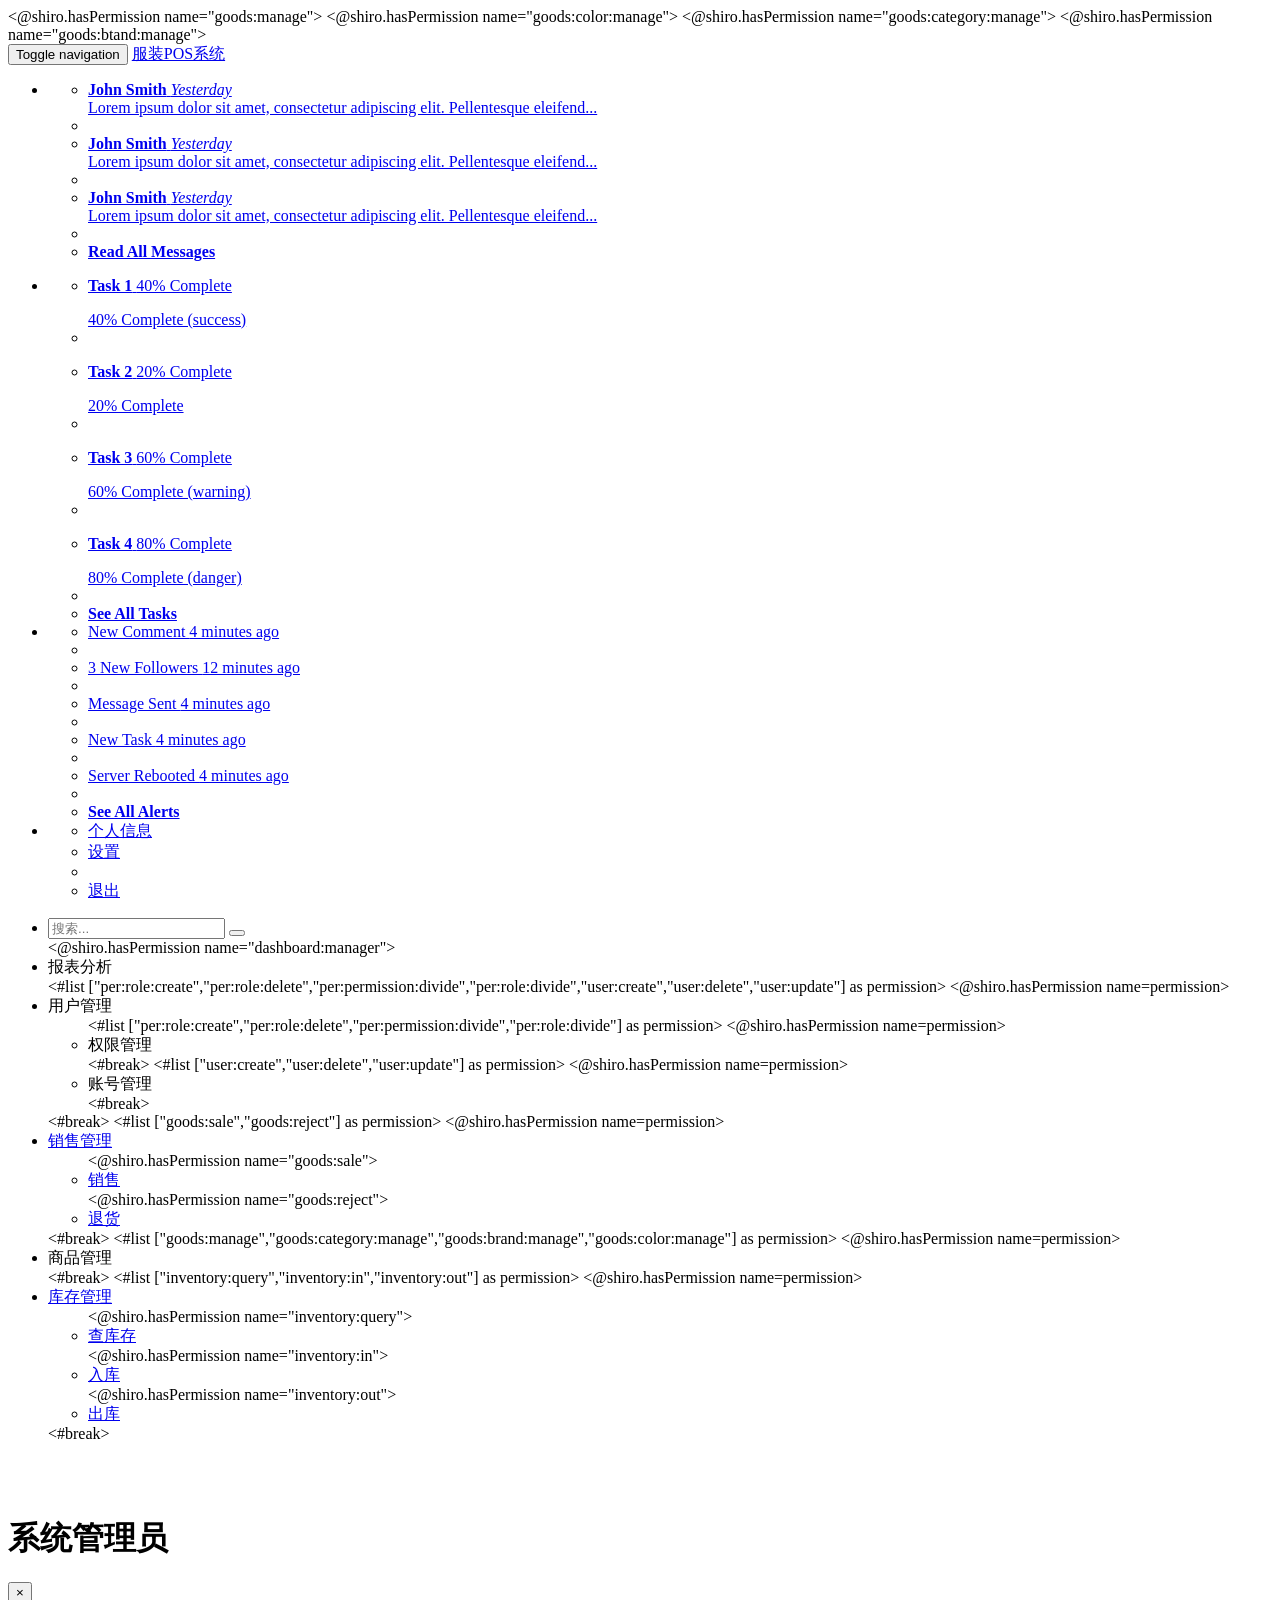
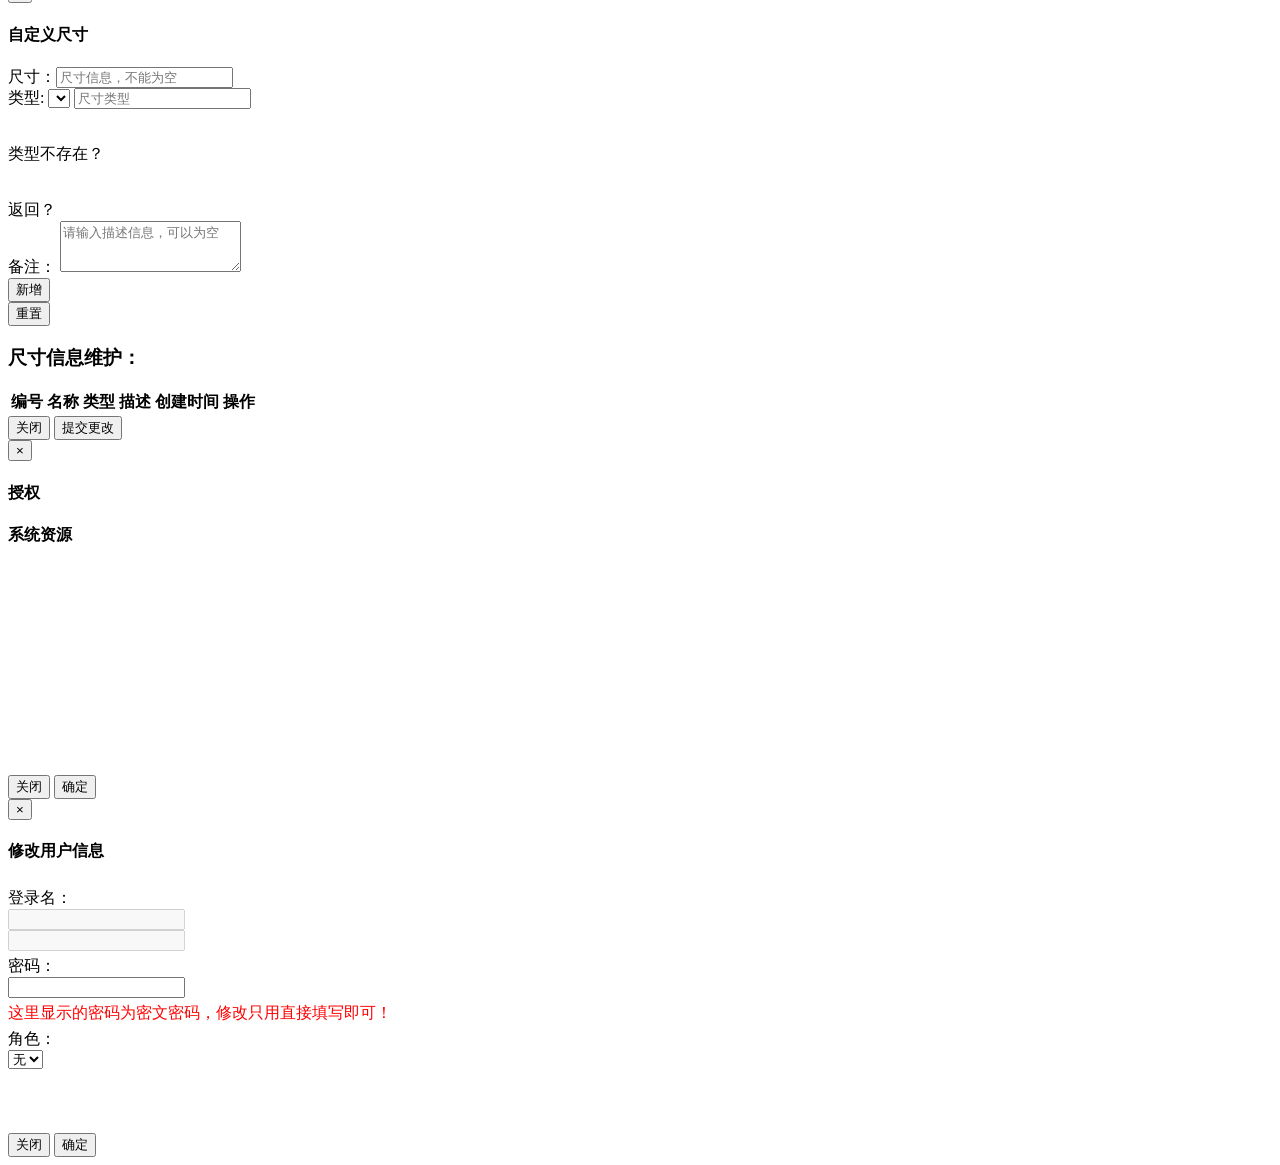
==== clothingPOS/WebRoot/pages/index.html @ f65f25b6 "基本完成权限控制" ====
<!DOCTYPE html>
<html lang="en">
	<head>
		<meta charset="UTF-8">
		<meta http-equiv="X-UA-Compatible" content="IE=edge">
		<meta name="viewport" content="width=device-width, initial-scale=1">
		<meta name="description" content="">
		<meta name="author" content="">
		<title>服装POS系统</title>

		<link href="..${contextPath}/resources/img/favicon.ico" rel="icon" type="image/x-icon" />

		<!-- Bootstrap Core CSS -->
		<link href="..${contextPath}/resources/sbAdmin/vendor/bootstrap/css/bootstrap.min.css"
		rel="stylesheet">
		<!-- MetisMenu CSS -->
		<link href="..${contextPath}/resources/sbAdmin/vendor/metisMenu/metisMenu.min.css" rel="stylesheet">
		<!-- DataTables CSS -->
	    <link href="..${contextPath}/resources/sbAdmin/vendor/datatables-plugins/dataTables.bootstrap.css" rel="stylesheet">
	    <!-- DataTables Responsive CSS -->
	    <link href="..${contextPath}/resources/sbAdmin/vendor/datatables-responsive/dataTables.responsive.css" rel="stylesheet">
		<!-- Custom CSS -->
		<link href="..${contextPath}/resources/sbAdmin/dist/css/sb-admin-2.css" rel="stylesheet">
		<!-- Morris Charts CSS -->
		<link href="..${contextPath}/resources/sbAdmin/vendor/morrisjs/morris.css" rel="stylesheet">
		<!-- Custom Fonts -->
		<link href="..${contextPath}/resources/sbAdmin/vendor/font-awesome/css/font-awesome.min.css" rel="stylesheet" type="text/css">
		<!-- comboSelect -->
		<link rel="stylesheet" type="text/css" href="..${contextPath}/resources/css/combo.select.css">
		<!-- zTree -->
		<link rel="stylesheet" href="..${contextPath}/zTree_v3/css/zTreeStyle/zTreeStyle.css" type="text/css">
		<!-- dataTable -->
		<!-- <link rel="stylesheet" type="text/css" href="..${contextPath}/resources/DataTables-1.10.13/media/css/dataTables.bootstrap.css"> -->
		<link rel="stylesheet" type="text/css" href="..${contextPath}/resources/DataTables-1.10.13/extensions/Buttons/css/buttons.dataTables.min.css">
		<!-- bootstrap-datetimepicker -->
		<link rel="stylesheet" type="text/css" href="..${contextPath}/resources/bootstrap-datetimepicker/bootstrap-datetimepicker.min.css">

		<!-- 加载自定义的css -->
		<!-- <link href="..${contextPath}/resources/css/zTree-index.css" rel="stylesheet" type="text/css"> -->
		<link href="..${contextPath}/resources/css/index.css" rel="stylesheet" type="text/css">

		<!-- HTML5 Shim and Respond.js IE8 support of HTML5 elements and media queries -->
		<!-- WARNING: Respond.js doesn't work if you view the page via file:// -->
			<!--[if lt IE 9]>
		    <script src="https://oss.maxcdn.com/libs/html5shiv/3.7.0/html5shiv.js"></script>
		    <script src="https://oss.maxcdn.com/libs/respond.js/1.4.2/respond.min.js"></script>
		    <![endif]-->

	</head>
	<body>
		<script type="text/javascript">
			var goodsManageFlag = false;//商品管理
			var goodsCategoryFlag =false;//类别管理
			var goodsBrandFlag = false;//品牌管理
			var goodsColorFlag = false;//颜色管理
		</script>
		<!-- 判断是否拥有某个权限 -->
		<@shiro.hasPermission name="goods:manage">
			<script type="text/javascript">
				goodsManageFlag = true;
			</script>
		</@shiro.hasPermission>
		<@shiro.hasPermission name="goods:color:manage">
			<script type="text/javascript">
				goodsColorFlag = true;
			</script>
		</@shiro.hasPermission>
		<@shiro.hasPermission name="goods:category:manage">
			<script type="text/javascript">
				goodsCategoryFlag = true;
			</script>
		</@shiro.hasPermission>
		<@shiro.hasPermission name="goods:btand:manage">
			<script type="text/javascript">
				goodsBrandFlag = true;
			</script>
		</@shiro.hasPermission>
		

		<div id="wrapper">

			<!-- Navigation -->
			<nav class="navbar navbar-default navbar-fixed-top" role="navigation" style="margin-bottom: 0">
				<div class="navbar-header">
					<button type="button" class="navbar-toggle" data-toggle="collapse" data-target=".navbar-collapse">
						<span class="sr-only">Toggle navigation</span> <span class="icon-bar"></span> <span class="icon-bar"></span> 
						<span class="icon-bar"></span>
					</button>
					<a class="navbar-brand" href="${contextPath}/">服装POS系统</a>
				</div>
				<!-- /.navbar-header -->

				<ul class="nav navbar-top-links navbar-right">
					<li class="dropdown">
						<a class="dropdown-toggle" data-toggle="dropdown" href="#"> 
							<i class="fa fa-envelope fa-fw"></i> 
							<i class="fa fa-caret-down"></i>
						</a>
						<ul class="dropdown-menu dropdown-messages">
							<li>
								<a href="#">
									<div>
										<strong>John Smith</strong> 
										<span class="pull-right text-muted">
											<em>Yesterday</em>
										</span>
									</div>
									<div>Lorem ipsum dolor sit amet, consectetur adipiscing elit. Pellentesque eleifend...</div>
								</a>
							</li>
							<li class="divider"></li>
							<li>
								<a href="#">
									<div>
										<strong>John Smith</strong> 
										<span class="pull-right text-muted">
											<em>Yesterday</em>
										</span>
									</div>
									<div>Lorem ipsum dolor sit amet, consectetur adipiscing elit. Pellentesque eleifend...</div>
								</a>
							</li>
							<li class="divider"></li>
							<li>
								<a href="#">
									<div>
										<strong>John Smith</strong> 
										<span class="pull-right text-muted">
											<em>Yesterday</em>
										</span>
									</div>
									<div>Lorem ipsum dolor sit amet, consectetur adipiscing elit. Pellentesque eleifend...</div>
								</a>
							</li>
							<li class="divider"></li>
							<li>
								<a class="text-center" href="#"> 
									<strong>Read All Messages</strong> 
									<i class="fa fa-angle-right"></i>
								</a>
							</li>
						</ul> <!-- /.dropdown-messages -->
					</li>
					<!-- 任务 -->
					<li class="dropdown">
						<a class="dropdown-toggle" data-toggle="dropdown" href="#"> 
							<i class="fa fa-tasks fa-fw"></i>
							<i class="fa fa-caret-down"></i>
						</a>
						<ul class="dropdown-menu dropdown-tasks">
							<li>
								<a href="#">
									<div>
										<p>
											<strong>Task 1</strong> 
											<span class="pull-right text-muted">40% Complete</span>
										</p>
										<div class="progress progress-striped active">
											<div class="progress-bar progress-bar-success" role="progressbar" aria-valuenow="40" aria-valuemin="0" aria-valuemax="100" style="width: 40%">
												<span class="sr-only">40% Complete (success)</span>
											</div>
										</div>
									</div>
								</a>
							</li>
							<li class="divider"></li>
							<li>
								<a href="#">
									<div>
										<p>
											<strong>Task 2</strong> <span class="pull-right text-muted">20% Complete</span>
										</p>
										<div class="progress progress-striped active">
											<div class="progress-bar progress-bar-info" role="progressbar" aria-valuenow="20" aria-valuemin="0" aria-valuemax="100" style="width: 20%">
												<span class="sr-only">20% Complete</span>
											</div>
										</div>
									</div>
								</a>
							</li>
							<li class="divider"></li>
							<li>
								<a href="#">
									<div>
										<p>
											<strong>Task 3</strong> <span class="pull-right text-muted">60% Complete</span>
										</p>
										<div class="progress progress-striped active">
											<div class="progress-bar progress-bar-warning" role="progressbar" aria-valuenow="60" aria-valuemin="0" aria-valuemax="100" style="width: 60%">
												<span class="sr-only">60% Complete (warning)</span>
											</div>
										</div>
									</div>
								</a>
							</li>
							<li class="divider"></li>
							<li>
								<a href="#">
									<div>
										<p>
											<strong>Task 4</strong> <span class="pull-right text-muted">80%
											Complete</span>
										</p>
										<div class="progress progress-striped active">
											<div class="progress-bar progress-bar-danger" role="progressbar" aria-valuenow="80" aria-valuemin="0" aria-valuemax="100" style="width: 80%">
												<span class="sr-only">80% Complete (danger)</span>
											</div>
										</div>
									</div>
								</a>
							</li>
							<li class="divider"></li>
							<li>
								<a class="text-center" href="#"> 
									<strong>See All Tasks</strong> 
									<i class="fa fa-angle-right"></i>
								</a>
							</li>
						</ul> <!-- /.dropdown-tasks -->
					</li>
					<!-- 通知 -->
					<li class="dropdown">
						<a class="dropdown-toggle" data-toggle="dropdown" href="#"> 
							<i class="fa fa-bell fa-fw"></i>
							<i class="fa fa-caret-down"></i>
						</a>	
						<ul class="dropdown-menu dropdown-alerts">
							<li>
								<a href="#">
									<div>
										<i class="fa fa-comment fa-fw"></i> New Comment <span class="pull-right text-muted small">4 minutes ago</span>
									</div>
								</a>
							</li>
							<li class="divider"></li>
							<li>
								<a href="#">
								<div>
									<i class="fa fa-twitter fa-fw"></i> 3 New Followers <span
									class="pull-right text-muted small">12 minutes ago</span>
								</div>
								</a>
							</li>
							<li class="divider"></li>
							<li>
								<a href="#">
									<div>
										<i class="fa fa-envelope fa-fw"></i> Message Sent <span
										class="pull-right text-muted small">4 minutes ago</span>
									</div>
								</a>
							</li>
							<li class="divider"></li>
							<li>
								<a href="#">
									<div>
										<i class="fa fa-tasks fa-fw"></i> New Task <span
										class="pull-right text-muted small">4 minutes ago</span>
									</div>
								</a>
							</li>
							<li class="divider"></li>
							<li>
								<a href="#">
									<div>
										<i class="fa fa-upload fa-fw"></i> Server Rebooted <span
										class="pull-right text-muted small">4 minutes ago</span>
									</div>
								</a>
							</li>
							<li class="divider"></li>
							<li>
								<a class="text-center" href="#"> <strong>See
									All Alerts</strong> <i class="fa fa-angle-right"></i>
								</a>
							</li>
						</ul> <!-- /.dropdown-alerts -->
					</li>
					<!-- 个人信息 -->
					<li class="dropdown">
						<a class="dropdown-toggle" data-toggle="dropdown" href="#"> 
							<i class="fa fa-user fa-fw"></i>
							<i class="fa fa-caret-down"></i>
						</a>
						<ul class="dropdown-menu dropdown-user">
							<li><a href="#"><i class="fa fa-user fa-fw"></i> 个人信息</a></li>
							<li><a href="#"><i class="fa fa-gear fa-fw"></i> 设置</a></li>
							<li class="divider"></li>
							<li><a href="${contextPath}/login"><i class="fa fa-sign-out fa-fw"></i> 退出</a></li>
						</ul> <!-- /.dropdown-user -->
					</li>
					<!-- /.dropdown -->
				</ul>
				<!-- /.navbar-top-links -->

				<div class="navbar-default sidebar" role="navigation">
					<div class="sidebar-nav navbar-collapse">
						<ul class="nav" id="side-menu">
							<!-- 搜索框 -->
							<li class="sidebar-search">
								<div class="input-group custom-search-form">
									<input type="text" class="form-control" placeholder="搜索...">
									<span class="input-group-btn">
										<button class="btn btn-default" type="button">
											<i class="fa fa-search"></i>
										</button>
									</span>
								</div> <!-- /input-group -->
							</li>
							<@shiro.hasPermission name="dashboard:manager">
								<li><a onclick="dashboardFun();"><i class="fa fa-dashboard fa-fw"></i>报表分析</a></li>
							</@shiro.hasPermission>
							<#list ["per:role:create","per:role:delete","per:permission:divide","per:role:divide","user:create","user:delete","user:update"] as permission>
								<@shiro.hasPermission name=permission>
									<li><a><i class="fa fa-users fa-fw"></i>
										用户管理<span class="fa arrow"></span></a>
										<ul class="nav nav-second-level">
											<#list ["per:role:create","per:role:delete","per:permission:divide","per:role:divide"] as permission>
												<@shiro.hasPermission name=permission>
													<li><a onclick="perFun();">权限管理</a></li>
													<#break> 
												</@shiro.hasPermission>
											</#list>						
											<!-- <li><a href="#">用户信息</a></li> -->
											<#list ["user:create","user:delete","user:update"] as permission>
												<@shiro.hasPermission name=permission>
													<li><a onclick="accountFun();" ">账号管理</a></li>
													<#break> 
												</@shiro.hasPermission>
											</#list>
										</ul> <!-- /.nav-second-level --></li>
									<#break> 
								</@shiro.hasPermission>
							</#list>
								
									<!-- <li>
										<a href="#"><i class="fa fa-group fa-fw"></i> 会员管理</a>
									</li> -->
							<#list ["goods:sale","goods:reject"] as permission>
								<@shiro.hasPermission name=permission>
									<li><a href="#"><i class="fa fa-shopping-cart fa-fw"></i>
												销售管理<span class="fa arrow"></span></a>
											<ul class="nav nav-second-level">
												<@shiro.hasPermission name="goods:sale">
													<li><a href="${contextPath}/cashier">销售</a></li>
												</@shiro.hasPermission>
												<@shiro.hasPermission name="goods:reject">
													<li><a href="${contextPath}/cashier">退货</a></li>
												</@shiro.hasPermission>								
											</ul> <!-- /.nav-second-level --></li>
									<#break> 
								</@shiro.hasPermission>
							</#list>
							<#list ["goods:manage","goods:category:manage","goods:brand:manage","goods:color:manage"] as permission>
								<@shiro.hasPermission name=permission>
									<li onclick="goodsFun();">
										<a><i class="glyphicon glyphicon-barcode"></i> 商品管理</a>
									</li>
									<#break> 
								</@shiro.hasPermission>
							</#list>
							<#list ["inventory:query","inventory:in","inventory:out"] as permission>
								<@shiro.hasPermission name=permission>
									<li><a href="#"><i class="fa fa-truck fa-fw"></i> 库存管理<span
											class="fa arrow"></span></a>
											<ul class="nav nav-second-level">
												<@shiro.hasPermission name="inventory:query">
													<li><a href="#">查库存</a></li>
												</@shiro.hasPermission>	
												<@shiro.hasPermission name="inventory:in">
													<li><a href="#">入库</a></li>
												</@shiro.hasPermission>	
												<@shiro.hasPermission name="inventory:out">
													<li><a href="#">出库</a></li>
												</@shiro.hasPermission>	
											</ul> <!-- /.nav-second-level --></li>
									<#break> 
								</@shiro.hasPermission>
							</#list>		
						</ul>
					</div>
					<!-- /.sidebar-collapse -->
				</div>
				<!-- /.navbar-static-side -->
			</nav>

			<div id="page-wrapper">
				<div class="row">
					<div class="col-lg-12">
						<h1 class="page-header" style="padding-top: 52.5px;">系统管理员</h1>
					</div>
					<!-- /.col-lg-12 -->
				</div> 

				<div id="container">

					<!-- 商品管理 -->
					<div id="goods-manager" style="display: none;">

	                    <div class="panel panel-default">
	                        
	                        <div class="panel-heading">
	                            商品管理
	                        </div>
	                        <!-- /.panel-heading -->

	                        <div class="panel-body">
	                            <!-- Nav tabs -->
	                            <ul class="nav nav-tabs">
	                            	<#assign tabExpanded="true",tabActive="active",inActive="in active">
	                            	<@shiro.hasPermission name="goods:manage">
										<li class=${tabActive}><a href="#goods-goodsManage" data-toggle="tab" aria-expanded=${tabExpanded}>商品管理</a>
	                                	</li>
	                                	<#assign tabExpanded="flase",tabActive="">
	                            	</@shiro.hasPermission>
	                            	<@shiro.hasPermission name="goods:category:manage">
										<li class=${tabActive}><a href="#goods-categoryManage" data-toggle="tab" aria-expanded=${tabExpanded}>类别管理</a>
	                                	</li>
	                                	<#assign tabExpanded="flase",tabActive="">
	                            	</@shiro.hasPermission>
	                            	<@shiro.hasPermission name="goods:brand:manage">
										<li class=${tabActive}><a href="#goods-brandManage" data-toggle="tab" aria-expanded=${tabExpanded}>品牌管理</a>
	                                	</li>
	                                	<#assign tabExpanded="flase",tabActive="">
	                            	</@shiro.hasPermission>
	                            	<@shiro.hasPermission name="goods:color:manage">
										<li class=${tabActive}><a href="#goods-colorManage" data-toggle="tab" aria-expanded=${tabExpanded}>颜色管理</a>
	                                	</li>
	                                	<#assign tabExpanded="flase",tabActive="">
	                            	</@shiro.hasPermission>     
	                            </ul>

	                            <!-- Tab panes -->
	                            <div class="tab-content">
		                        	
		                        	<@shiro.hasPermission name="goods:manage">	
										<div id="goods-goodsManage" class="tab-pane fade  ${inActive}">
											<div class="form-group">
												<div>
													<form class="form-horizontal">
														<div class="form-group">
															<div class="col-lg-3">
																<label  for="goods-name">商品名称：</label><input class="form-control " type="text" id="goods-name" name="goods-name" placeholder="请输入商品名称，不能为空"/>
															</div>
															<div class="col-lg-3">
																<label  for="goods-style">商品款式：</label><input class="form-control " type="text" id="goods-style" name="goods-style" placeholder="请输入商品款式，可以为空"/>
															</div>
															<div class="col-lg-3">
																<label for="goods-category">商品类别:</label>
																<select id="goods-category" class="selectCombo form-control  goods-category">
																</select>
															</div>	
														</div>
														<div class="form-group">
															<div class="col-lg-3">
																<label for="goods-brand">品牌:</label>
																<select id="goods-brand" class="selectCombo form-control  goods-brand">
																</select>
															</div>	
															<div class="col-lg-6">
																<div class="row" style="margin-left: 0px;"><label for="goods-size-type">尺寸:</label></div>
																<div class="row">
																	<div class="col-lg-6">
																		<select id="goods-size-type" class="selectCombo form-control goods-size-type" onchange ="getSizeByType(this.value);">
																		<!-- <option>请选择尺寸类型</option> -->
																		</select>
																	</div>	
																	<div class="col-lg-6">
																		<select id="goods-size" class="selectCombo form-control goods-size">
																		</select>
																	</div>
																</div>
															</div>
															<div class="col-lg-3">
																<div  style="margin-top:35px;"><a data-toggle="modal" data-target="#sizeModel" onclick="initSizeModel()">自定义尺寸？</a></div>
															</div>

														</div>
														
														<div class="form-group">
															<div class="col-lg-3">
																<label for="goods-color">颜色:</label>
																<select id="goods-color" class="selectCombo form-control  goods-color">
																</select>
															</div>	
															<div class="col-lg-3">
																<label  for="goods-price">售价：</label>
																<div class="input-group">
						                                            <span class="input-group-addon">￥</span>
						                                            <input class="form-control " type="number" min="0" id="goods-price" name="goods-price" placeholder="售价，默认为零" />
						                                            <span class="input-group-addon">.00</span>
						                                        </div> 
															</div>
														</div>
														<div class="form-group">
															<div class="col-lg-9">
																<textarea class="form-control" rows="3" id="goods-script" name="goods-script" placeholder="请输入描述信息，可以为空"></textarea>
															</div>
														</div>
														<div class="form-group">
															<div class="col-lg-3">
																<button type="button" class="btn btn-success btn-lg btn-block" onclick="addGoods();">新增</button>
															</div>
															<div class="col-lg-3">
																<button type="button" class="btn btn-danger btn-lg btn-block" onclick="initForm(this);">重置</button>
															</div>
														</div>
													</form>
												</div>
												<div class="form-group">
													<h3>商品信息维护：	</h3>
													<table id="goods-table" class="table table-striped table-bordered table-hover" >
														<thead>
															<tr><th class="details-control"></th><th>商品代码</th><th>名称</th><th>售价</th><th>描述</th><th>创建时间</th><th>操作</th></tr>
														</thead>
														<tbody id="goods-table-content">

														</tbody>
													</table>
												</div>
												
											</div>
										</div>
										<#assign inActive="">
									</@shiro.hasPermission>  

									<@shiro.hasPermission name="goods:category:manage">
									   <div id="goods-categoryManage" class="tab-pane fade ${inActive}"}>
											<form class="form-horizontal">
												<div class="form-group">
													<div class="col-lg-3">
														<label  for="category-name">类别名称：</label><input class="form-control " type="text" id="category-name" name="category-name" placeholder="请输入类别名称，不能为空"/>
													</div>
													<div class="col-lg-4">
														<div class="row" style="margin-left: 0px;">
															<label for="pId">父类别:</label>
														</div>
														<div class="row">
															<div class="col-lg-6">
																<select name="category-firstCategory" id="category-firstCategory" class="selectCombo form-control  showparents category-firstCategory" onchange="getSecondCategory(this.value);">
																	<option value="0">不选，默认无</option>
																</select>
															</div>	
															<div class="col-lg-6">
																<select name="category-secondCategory" id="category-secondCategory" class="selectCombo form-control  showparents category-secondCategory">
																	<option value="0">不选，默认无</option>
																</select>
															</div>	
														</div>
													</div>
												</div>
												<div class="form-group"	>
													<div class="col-lg-7">
														<label  for="category-script">备注：</label>
														<textarea class="form-control" rows="3" id="category-script" name="category-script" placeholder="请输入描述信息，可以为空"></textarea>
													</div>
												</div>

												<div class="form-group">
													<div class="col-lg-3">
														<button type="button" class="btn btn-success btn-lg btn-block" onclick="addCategory();">新增</button>
													</div>
													<div class="col-lg-3">
														<button type="button" class="btn btn-danger btn-lg btn-block" onclick="initForm(this);">重置</button>
													</div>
												</div>
											</form>

											<div class="form-group" style="display: none;">
												<h3>类别树型菜单：</h3>
												<div class="zTreeDemoBackground left">
													<ul id="treeDemo" class="ztree"></ul>
												</div>
											</div>

											<div class="form-group">
												<h3>类别信息维护：	</h3>
												<table id="categorys-table" class="table table-striped table-bordered table-hover">
													<thead>
														<tr><th class="details-control"></th><!-- <th>编号</th> --><th>名称</th><th>父类别</th><th>描述</th><th>创建时间</th><th>操作</th></tr>
													</thead>
													<tbody id="categorys-table-content">

													</tbody>
												</table>
											</div>
										</div>
										<#assign inActive="">
									</@shiro.hasPermission>
		                                
									<@shiro.hasPermission name="goods:brand:manage">	
										<div id="goods-brandManage" class="tab-pane fade ${inActive}">
											<form class="form-horizontal">
												<div class="form-group">
													<div class="col-lg-3">
														<label  for="brand-name">品牌名称：</label><input class="form-control " type="text" id="brand-name" name="brand-name" placeholder="品牌名称，不能为空"/>
													</div>
												</div>
												
												<div class="form-group"	>
													<div class="col-lg-7">
														<label  for="brand-script">备注：</label>
														<textarea class="form-control" rows="3" id="brand-script" name="brand-script" placeholder="请输入描述信息，可以为空"></textarea>
													</div>
												</div>

												<div class="form-group">
													<div class="col-lg-3">
														<button type="button" class="btn btn-success btn-lg btn-block" onclick="addBrand();">新增</button>
													</div>
													<div class="col-lg-3">
														<button type="button" class="btn btn-danger btn-lg btn-block" onclick="initForm(this);">重置</button>
													</div>
												</div>
											</form>
											<div class="form-group">
												<h3>品牌信息维护：	</h3>
												<table id="brand-table" class="table table-striped table-bordered table-hover">
													<thead>
														<tr><th>编号</th><th>名称</th><th>描述</th><th>创建时间</th><th>操作</th></tr>
													</thead>
													<tbody id="brand-table-content">

													</tbody>
												</table>
											</div>
										</div>
										<#assign inActive="">
									</@shiro.hasPermission>  
		                                
		                            <@shiro.hasPermission name="goods:color:manage">	
										<div id="goods-colorManage" class="tab-pane fade ${inActive}">
											<form class="form-horizontal">
												<div class="form-group">
													<div class="col-lg-3">
														<label  for="color-name">颜色名称：</label><input class="form-control " type="text" id="color-name" name="color-name" placeholder="颜色名称，不能为空"/>
													</div>
												</div>
												
												<div class="form-group"	>
													<div class="col-lg-7">
														<label  for="color-script">备注：</label>
														<textarea class="form-control" rows="3" id="color-script" name="color-script" placeholder="请输入描述信息，可以为空"></textarea>
													</div>
												</div>

												<div class="form-group">
													<div class="col-lg-3">
														<button type="button" class="btn btn-success btn-lg btn-block" onclick="addColor();">新增</button>
													</div>
													<div class="col-lg-3">
														<button type="button" class="btn btn-danger btn-lg btn-block" onclick="initForm(this);">重置</button>
													</div>
												</div>
											</form>
											<div class="form-group">
												<h3>颜色信息维护：	</h3>
												<table id="color-table" class="table table-striped table-bordered table-hover">
													<thead>
														<tr><th>编号</th><th>名称</th><th>描述</th><th>创建时间</th><th>操作</th></tr>
													</thead>
													<tbody id="color-table-content">

													</tbody>
												</table>
											</div>
										</div>
										<#assign inActive="">
									</@shiro.hasPermission> 	
	                            </div>
	                        </div>
	                        <!-- /.panel-body -->
	                    </div>
	                    <!-- /.panel -->

					</div>
					
					
					
					<!-- 权限管理 -->
					<div id="pers-manager" style="display: none;">

	                    <div class="panel panel-default">
	                        
	                        <div class="panel-heading">
	                            权限管理
	                        </div>
	                        <!-- /.panel-heading -->

	                        <div class="panel-body">
	                            <!-- Nav tabs -->
	                            <ul class="nav nav-tabs">
	                                <li class="active"><a id="pers-roleTable-tab" href="#pers-roleTable" data-toggle="tab" aria-expanded="true">角色列表</a>
	                                 </li>
	                                <li class=""><a id="pers-insertRole-tab" href="#pers-insertRole" data-toggle="tab" aria-expanded="false">角色添加</a>
	                                </li>
	                            </ul>

	                            <!-- Tab panes -->
	                            <div class="tab-content">
	                                <div id="pers-roleTable" class="tab-pane fade  active in">
										<table id="pers-roleTable-dataTable" class="table table-striped table-bordered table-hover">
											<thead><th>ID</th><th>角色名称</th><th>英文名称</th><th>备注</th><th>操作</th></thead>
											<tbody></tbody>
										</table>
									</div>

	                                <div id="pers-insertRole" class="tab-pane fade">
										<form class="form-horizontal">
											<div class="form-group">
												<div class="col-lg-3">
													<label  for="role-name">角色名称：</label><input class="form-control " type="text" id="role-name" name="role-name" placeholder="角色名称，不能为空"/>
												</div>
												<div class="col-lg-3">
													<label  for="role-sign">英文名称：</label><input class="form-control " type="text" id="role-sign" name="role-sign" placeholder="英文名称，不能为空"/>
												</div>
											</div>
											
											<div class="form-group"	>
												<div class="col-lg-7">
													<label  for="role-description">备注：</label>
													<textarea class="form-control" rows="3" id="role-description" name="role-description" placeholder="请输入描述信息，可以为空"></textarea>
												</div>
											</div>

											<div class="form-group">
												<div class="col-lg-3">
													<button type="button" class="btn btn-success btn-lg btn-block" onclick="addRole();">新增</button>
												</div>
												<div class="col-lg-3">
													<button type="reset" class="btn btn-danger btn-lg btn-block">重置</button>
												</div>
											</div>
										</form>
										
									</div>
									
	                            </div>
	                        </div>
	                        <!-- /.panel-body -->
	                    </div>
	                    <!-- /.panel -->

					</div>
					
					<!-- 帐号管理 -->
					<div id="user-manager" style="display: none;">

	                    <div class="panel panel-default">
	                        
	                        <div class="panel-heading">
	                            帐号管理
	                        </div>
	                        <!-- /.panel-heading -->

	                        <div class="panel-body">
	                            <!-- Nav tabs -->
	                            <ul class="nav nav-tabs">
	                                <li class="active"><a id="user-accountTable-tab" href="#user-accountTable" data-toggle="tab" aria-expanded="true">用户列表</a>
	                                 </li>
	                                <li class=""><a id="user-insertAccount-tab" href="#user-insertAccount" data-toggle="tab" aria-expanded="false">用户添加</a>
	                                </li>
	                            </ul>

	                            <!-- Tab panes -->
	                            <div class="tab-content">
	                                <div id="user-accountTable" class="tab-pane fade  active in">
										<table id="pers-userTable-dataTable" class="table table-striped table-bordered table-hover">
											<thead><th>ID</th><th>登录名</th><th>密码</th><th>角色</th><th>创建时间</th><th>操作</th></thead>
											<tbody></tbody>
										</table>
									</div>

	                                <div id="user-insertAccount" class="tab-pane fade">
										<form class="form-horizontal">
											<div class="form-group">
												<div class="col-lg-6">
													<label  for="user-name">登录名：</label><input class="form-control " type="text" id="user-name" name="user-name" placeholder="登录名，不能为空"/>
												</div>
											</div>
											
											<div class="form-group"	>
												<div class="col-lg-6">
													<label  for="user-password">密码：</label><input class="form-control " type="password" id="user-password" name="user-password" placeholder="密码，不能为空"/>
												</div>
											</div>
											<div class="form-group"	>
												<div class="col-lg-6">
													<label  for="user-repassword">确认密码：</label><input class="form-control " type="password" id="user-repassword" name="user-repassword" placeholder="确认密码，不能为空"/>
												</div>
											</div>

											<div class="form-group">
												<div class="col-lg-3">
													<button type="button" class="btn btn-success btn-lg btn-block" onclick="addUser();">新增</button>
												</div>
												<div class="col-lg-3">
													<button type="reset" class="btn btn-danger btn-lg btn-block" >重置</button>
												</div>
											</div>
										</form>
										
									</div>
									
	                            </div>
	                        </div>
	                        <!-- /.panel-body -->
	                    </div>
	                    <!-- /.panel -->

					</div>
					
					<!-- 仪表盘 -->
					<div id="dashboard" style="display: none;">
						<div class="col-lg-8">
							<!-- 月销售额柱状图 -->
							<div class="panel panel-default">
		                        <div class="panel-heading">
		                            <i class="fa fa-bar-chart-o fa-fw"></i> 月销售额
		                            <div class="pull-right">
		                                
		                            </div>
		                        </div>
		                        <!-- /.panel-heading -->
		                        <div class="panel-body">
		                        	<div class="form-group">
						               <!--  <label for="dtp_input2" class="col-md-2 control-label">请选择年份：</label> -->
						                <div class="input-group date form_year col-md-3" data-date="" data-date-format="yyyy" data-link-field="dtp_input2" data-link-format="yyyy">
						                    <input class="form-control" size="16" type="text" value="" readonly="" onchange="monthlySales(this.value);">
						                    <span class="input-group-addon"><span class="glyphicon glyphicon-remove"></span></span>
											<span class="input-group-addon"><span class="glyphicon glyphicon-calendar"></span></span>
						                </div>
										<input type="hidden" id="dtp_input2" value="2017"><br>
						            </div>
		                            <!-- 显示月销售额的柱状图 -->
									<div id="monthly-sales-container"></div>
		                        </div>
		                        <!-- /.panel-body -->
		                    </div>
							
							<!-- 产品分类销售汇总报表。（选择起止时间，按产品类别进行分类统计销售额） -->
							<div class="panel panel-default">
		                        <div class="panel-heading">
		                            <i class="fa fa-bar-chart-o fa-fw"></i> 产品分类销售汇总报表
		                            <div class="pull-right">
		                                
		                            </div>
		                        </div>
		                        <!-- /.panel-heading -->
		                        <div class="panel-body">
		                        	<div class="form-group">
						                <label for="dtp_input2" class="col-md-1 control-label">起：</label>
						                <div class="input-group date form_date col-md-4" data-date="" data-date-format="yyyy-mm-dd" data-link-field="dtp_input3" data-link-format="yyyy-mm-dd">
						                    <input class="form-control" size="16" id="category-sales-start" type="text" value="" readonly="">
						                    <span class="input-group-addon"><span class="glyphicon glyphicon-remove"></span></span>
											<span class="input-group-addon"><span class="glyphicon glyphicon-calendar"></span></span>
						                </div>
										<input type="hidden" id="dtp_input3" value="2017"><br>
						            </div>
						            <div class="form-group">
						                <label for="dtp_input2" class="col-md-1 control-label">止：</label>
						                <div class="input-group date form_date col-md-4" data-date="" data-date-format="yyyy-mm-dd" data-link-field="dtp_input4" data-link-format="yyyy-mm-dd">
						                    <input class="form-control" size="16" id="category-sales-end" type="text" value="" readonly="">
						                    <span class="input-group-addon"><span class="glyphicon glyphicon-remove"></span></span>
											<span class="input-group-addon"><span class="glyphicon glyphicon-calendar"></span></span>
						                </div>
										<input type="hidden" id="dtp_input4" value="2017"><br>
						            </div>
						            <div class="form-group">
						            	<button class="btn btn-success" onclick="categorySales();">确定</button>
						            </div>
		                            <!-- 显示月销售额的柱状图 -->
									<div id="category-sales-container"></div>
		                        </div>
		                       	
		                        <!-- /.panel-body -->
		                    </div>
						
						
						</div>
						<div class="col-lg-4">
		                    <div class="panel panel-default">
		                        <div class="panel-heading">
		                            <i class="fa fa-bell fa-fw"></i> Notifications Panel
		                        </div>
		                        <!-- /.panel-heading -->
		                        <div class="panel-body">
		                            <div class="list-group">
		                                <a href="#" class="list-group-item">
		                                    <i class="fa fa-comment fa-fw"></i> New Comment
		                                    <span class="pull-right text-muted small"><em>4 minutes ago</em>
		                                    </span>
		                                </a>
		                                <a href="#" class="list-group-item">
		                                    <i class="fa fa-twitter fa-fw"></i> 3 New Followers
		                                    <span class="pull-right text-muted small"><em>12 minutes ago</em>
		                                    </span>
		                                </a>
		                                <a href="#" class="list-group-item">
		                                    <i class="fa fa-envelope fa-fw"></i> Message Sent
		                                    <span class="pull-right text-muted small"><em>27 minutes ago</em>
		                                    </span>
		                                </a>
		                                <a href="#" class="list-group-item">
		                                    <i class="fa fa-tasks fa-fw"></i> New Task
		                                    <span class="pull-right text-muted small"><em>43 minutes ago</em>
		                                    </span>
		                                </a>
		                                <a href="#" class="list-group-item">
		                                    <i class="fa fa-upload fa-fw"></i> Server Rebooted
		                                    <span class="pull-right text-muted small"><em>11:32 AM</em>
		                                    </span>
		                                </a>
		                                <a href="#" class="list-group-item">
		                                    <i class="fa fa-bolt fa-fw"></i> Server Crashed!
		                                    <span class="pull-right text-muted small"><em>11:13 AM</em>
		                                    </span>
		                                </a>
		                                <a href="#" class="list-group-item">
		                                    <i class="fa fa-warning fa-fw"></i> Server Not Responding
		                                    <span class="pull-right text-muted small"><em>10:57 AM</em>
		                                    </span>
		                                </a>
		                                <a href="#" class="list-group-item">
		                                    <i class="fa fa-shopping-cart fa-fw"></i> New Order Placed
		                                    <span class="pull-right text-muted small"><em>9:49 AM</em>
		                                    </span>
		                                </a>
		                                <a href="#" class="list-group-item">
		                                    <i class="fa fa-money fa-fw"></i> Payment Received
		                                    <span class="pull-right text-muted small"><em>Yesterday</em>
		                                    </span>
		                                </a>
		                            </div>
		                            <!-- /.list-group -->
		                            <a href="#" class="btn btn-default btn-block">View All Alerts</a>
		                        </div>
		                        <!-- /.panel-body -->
		                    </div>
		                    <!-- /.panel -->
		                    <div class="panel panel-default">
		                        <div class="panel-heading">
		                            <i class="fa fa-bar-chart-o fa-fw"></i> Donut Chart Example
		                        </div>
		                        <div class="panel-body">
		                            <div id="morris-donut-chart"><svg height="357" version="1.1" width="294.65625" xmlns="http://www.w3.org/2000/svg" xmlns:xlink="http://www.w3.org/1999/xlink" style="overflow: hidden; position: relative; left: -0.328125px;"><desc style="-webkit-tap-highlight-color: rgba(0, 0, 0, 0);">Created with Raphaël 2.2.0</desc><defs style="-webkit-tap-highlight-color: rgba(0, 0, 0, 0);"></defs><path fill="none" stroke="#0b62a4" d="M147.328125,272.5520833333333A91.55208333333333,91.55208333333333,0,0,0,233.88511477112942,210.827361338781" stroke-width="2" opacity="0" style="-webkit-tap-highlight-color: rgba(0, 0, 0, 0); opacity: 0;"></path><path fill="#0b62a4" stroke="#ffffff" d="M147.328125,275.5520833333333A94.55208333333333,94.55208333333333,0,0,0,236.72143438133367,211.80475126545855L272.4364103063537,224.11205879704227A132.328125,132.328125,0,0,1,147.328125,313.328125Z" stroke-width="3" style="-webkit-tap-highlight-color: rgba(0, 0, 0, 0);"></path><path fill="none" stroke="#3980b5" d="M233.88511477112942,210.827361338781A91.55208333333333,91.55208333333333,0,0,0,65.2120210657608,140.51877673124446" stroke-width="2" opacity="1" style="-webkit-tap-highlight-color: rgba(0, 0, 0, 0); opacity: 1;"></path><path fill="#3980b5" stroke="#ffffff" d="M236.72143438133367,211.80475126545855A94.55208333333333,94.55208333333333,0,0,0,62.52122143746851,139.1922785742981L24.1539690986412,120.2781650968667A137.328125,137.328125,0,0,1,277.1636096566941,225.7410420081715Z" stroke-width="3" style="-webkit-tap-highlight-color: rgba(0, 0, 0, 0);"></path><path fill="none" stroke="#679dc6" d="M65.2120210657608,140.51877673124446A91.55208333333333,91.55208333333333,0,0,0,147.29936306523103,272.5520788154191" stroke-width="2" opacity="0" style="-webkit-tap-highlight-color: rgba(0, 0, 0, 0); opacity: 0;"></path><path fill="#679dc6" stroke="#ffffff" d="M62.52122143746851,139.1922785742981A94.55208333333333,94.55208333333333,0,0,0,147.29842058745047,275.5520786673751L147.28655289414752,313.32811846986885A132.328125,132.328125,0,0,1,28.638635145794993,122.48899535844396Z" stroke-width="3" style="-webkit-tap-highlight-color: rgba(0, 0, 0, 0);"></path><text x="147.328125" y="171" text-anchor="middle" font-family="&quot;Arial&quot;" font-size="15px" stroke="none" fill="#000000" style="-webkit-tap-highlight-color: rgba(0, 0, 0, 0); text-anchor: middle; font-family: Arial; font-size: 15px; font-weight: 800;" font-weight="800" transform="matrix(1.6367,0,0,1.6367,-94.0006,-114.285)" stroke-width="0.6109910114916373"><tspan style="-webkit-tap-highlight-color: rgba(0, 0, 0, 0);" dy="5.5">In-Store Sales</tspan></text><text x="147.328125" y="191" text-anchor="middle" font-family="&quot;Arial&quot;" font-size="14px" stroke="none" fill="#000000" style="-webkit-tap-highlight-color: rgba(0, 0, 0, 0); text-anchor: middle; font-family: Arial; font-size: 14px;" transform="matrix(1.9073,0,0,1.9073,-133.761,-166.0423)" stroke-width="0.5242917282967345"><tspan style="-webkit-tap-highlight-color: rgba(0, 0, 0, 0);" dy="5">30</tspan></text></svg></div>
		                            <a href="#" class="btn btn-default btn-block">View Details</a>
		                        </div>
		                        <!-- /.panel-body -->
		                    </div>
		                    <!-- /.panel -->
		                    <div class="chat-panel panel panel-default">
		                        <div class="panel-heading">
		                            <i class="fa fa-comments fa-fw"></i> Chat
		                            <div class="btn-group pull-right">
		                                <button type="button" class="btn btn-default btn-xs dropdown-toggle" data-toggle="dropdown">
		                                    <i class="fa fa-chevron-down"></i>
		                                </button>
		                                <ul class="dropdown-menu slidedown">
		                                    <li>
		                                        <a href="#">
		                                            <i class="fa fa-refresh fa-fw"></i> Refresh
		                                        </a>
		                                    </li>
		                                    <li>
		                                        <a href="#">
		                                            <i class="fa fa-check-circle fa-fw"></i> Available
		                                        </a>
		                                    </li>
		                                    <li>
		                                        <a href="#">
		                                            <i class="fa fa-times fa-fw"></i> Busy
		                                        </a>
		                                    </li>
		                                    <li>
		                                        <a href="#">
		                                            <i class="fa fa-clock-o fa-fw"></i> Away
		                                        </a>
		                                    </li>
		                                    <li class="divider"></li>
		                                    <li>
		                                        <a href="#">
		                                            <i class="fa fa-sign-out fa-fw"></i> Sign Out
		                                        </a>
		                                    </li>
		                                </ul>
		                            </div>
		                        </div>
		                        <!-- /.panel-heading -->
		                        <div class="panel-body">
		                            <ul class="chat">
		                                <li class="left clearfix">
		                                    <span class="chat-img pull-left">
		                                        <img src="http://placehold.it/50/55C1E7/fff" alt="User Avatar" class="img-circle">
		                                    </span>
		                                    <div class="chat-body clearfix">
		                                        <div class="header">
		                                            <strong class="primary-font">Jack Sparrow</strong>
		                                            <small class="pull-right text-muted">
		                                                <i class="fa fa-clock-o fa-fw"></i> 12 mins ago
		                                            </small>
		                                        </div>
		                                        <p>
		                                            Lorem ipsum dolor sit amet, consectetur adipiscing elit. Curabitur bibendum ornare dolor, quis ullamcorper ligula sodales.
		                                        </p>
		                                    </div>
		                                </li>
		                                <li class="right clearfix">
		                                    <span class="chat-img pull-right">
		                                        <img src="http://placehold.it/50/FA6F57/fff" alt="User Avatar" class="img-circle">
		                                    </span>
		                                    <div class="chat-body clearfix">
		                                        <div class="header">
		                                            <small class=" text-muted">
		                                                <i class="fa fa-clock-o fa-fw"></i> 13 mins ago</small>
		                                            <strong class="pull-right primary-font">Bhaumik Patel</strong>
		                                        </div>
		                                        <p>
		                                            Lorem ipsum dolor sit amet, consectetur adipiscing elit. Curabitur bibendum ornare dolor, quis ullamcorper ligula sodales.
		                                        </p>
		                                    </div>
		                                </li>
		                                <li class="left clearfix">
		                                    <span class="chat-img pull-left">
		                                        <img src="http://placehold.it/50/55C1E7/fff" alt="User Avatar" class="img-circle">
		                                    </span>
		                                    <div class="chat-body clearfix">
		                                        <div class="header">
		                                            <strong class="primary-font">Jack Sparrow</strong>
		                                            <small class="pull-right text-muted">
		                                                <i class="fa fa-clock-o fa-fw"></i> 14 mins ago</small>
		                                        </div>
		                                        <p>
		                                            Lorem ipsum dolor sit amet, consectetur adipiscing elit. Curabitur bibendum ornare dolor, quis ullamcorper ligula sodales.
		                                        </p>
		                                    </div>
		                                </li>
		                                <li class="right clearfix">
		                                    <span class="chat-img pull-right">
		                                        <img src="http://placehold.it/50/FA6F57/fff" alt="User Avatar" class="img-circle">
		                                    </span>
		                                    <div class="chat-body clearfix">
		                                        <div class="header">
		                                            <small class=" text-muted">
		                                                <i class="fa fa-clock-o fa-fw"></i> 15 mins ago</small>
		                                            <strong class="pull-right primary-font">Bhaumik Patel</strong>
		                                        </div>
		                                        <p>
		                                            Lorem ipsum dolor sit amet, consectetur adipiscing elit. Curabitur bibendum ornare dolor, quis ullamcorper ligula sodales.
		                                        </p>
		                                    </div>
		                                </li>
		                            </ul>
		                        </div>
		                        <!-- /.panel-body -->
		                        <div class="panel-footer">
		                            <div class="input-group">
		                                <input id="btn-input" type="text" class="form-control input-sm" placeholder="Type your message here...">
		                                <span class="input-group-btn">
		                                    <button class="btn btn-warning btn-sm" id="btn-chat">
		                                        Send
		                                    </button>
		                                </span>
		                            </div>
		                        </div>
		                        <!-- /.panel-footer -->
		                    </div>
		                    <!-- /.panel .chat-panel -->
		                </div>
					</div>
					
					
					
					
				</div>

			</div>
			<!-- /#page-wrapper -->

		</div>
		<!-- /#wrapper -->


		<!-- 模态框（Modal） -->
		<!-- 尺寸弹框 -->
		<div class="modal fade" id="sizeModel" tabindex="-1" role="dialog" aria-labelledby="sizeModel" aria-hidden="true">
		    <div class="modal-dialog">
		        <div class="modal-content" style="width: 900px;">
		            <div class="modal-header">
		                <button type="button" class="close" data-dismiss="modal" aria-hidden="true">&times;</button>
		                <h4 class="modal-title" id="myModalLabel">自定义尺寸</h4>
		            </div>
		            <div class="modal-body">
						<div id="sizeModel-size">
							<form class="form-horizontal">
								<div class="form-group">
									<div class="col-lg-3">
										<label for="size-name">尺寸：</label><input class="form-control " type="text" id="size-name" name="size-name" placeholder="尺寸信息，不能为空"/>
									</div>
									<div class="col-lg-3">
										<label for="size-type">类型:</label>
										<select id="size-type" class="selectCombo form-control goods-size-type">
										</select>
										<input class="form-control" type="text" id="custom-size-type" name="custom-size-type" placeholder="尺寸类型" />
									</div>	
									<div class="col-lg-3">
										<div id="initSizeModelA"  style="margin-top:35px;"><a onclick="showCustomSizeType()">类型不存在？</a></div>
										<div id="showCustomSizeTypeA" style="margin-top:35px;"><a onclick="initSizeModel()">返回？</a></div>
									</div>
									
								</div>
								
								<div class="form-group"	>
									<div class="col-lg-7">
										<label  for="size-script">备注：</label>
										<textarea class="form-control" rows="3" id="size-script" name="size-script" placeholder="请输入描述信息，可以为空"></textarea>
									</div>
								</div>

								<div class="form-group">
									<div class="col-lg-3">
										<button type="button" class="btn btn-success btn-lg btn-block" onclick="addSize();">新增</button>
									</div>
									<div class="col-lg-3">
										<button type="button" class="btn btn-danger btn-lg btn-block" onclick="initForm(this);">重置</button>
									</div>
								</div>
							</form>
							<div class="form-group">
								<h3>尺寸信息维护：	</h3>
								<table id="size-table" class="table table-striped table-bordered table-hover">
									<thead>
										<tr><th>编号</th><th>名称</th><th>类型</th><th>描述</th><th>创建时间</th><th>操作</th></tr>
									</thead>
									<tbody id="size-table-content">

									</tbody>
								</table>
							</div>
						</div>
		            </div>
		            <div class="modal-footer">
		                <button type="button" class="btn btn-default" data-dismiss="modal">关闭</button>
		                <button type="button" class="btn btn-primary">提交更改</button>
		            </div>
		        </div><!-- /.modal-content -->
		    </div><!-- /.modal -->
		</div>
		<!-- 分配权限弹框 -->
		<div class="modal fade" id="perModel" tabindex="-1" role="dialog" aria-labelledby="perModel" aria-hidden="true">
		    <div class="modal-dialog">
		        <div class="modal-content">
		            <div class="modal-header">
		                <button type="button" class="close" data-dismiss="modal" aria-hidden="true">&times;</button>
		                <h4 class="modal-title" id="myModalLabel">授权</h4>
		            </div>
		            <div class="modal-body" style="min-height: 250px;">
						<div>
							<h4>系统资源</h4>							
						</div>
						<div class="zTreeDemoBackground left">
							<ul id="per-checkbox-zTree" class="ztree"></ul>
						</div>
		            </div>
		            <div class="modal-footer">
		                <button type="button" class="btn btn-default" data-dismiss="modal">关闭</button>
		                <button type="button" class="btn btn-primary" onclick="addRolePermission();">确定</button>
		            </div>
		        </div><!-- /.modal-content -->
		    </div><!-- /.modal -->
		</div>
		<!-- 修改用户信息弹框 -->
		<div class="modal fade" id="userModel" tabindex="-1" role="dialog" aria-labelledby="userModel" aria-hidden="true">
		    <div class="modal-dialog">
		        <div class="modal-content">
		            <div class="modal-header">
		                <button type="button" class="close" data-dismiss="modal" aria-hidden="true">&times;</button>
		                <h4 class="modal-title" id="myModalLabel">修改用户信息</h4>
		            </div>
		            <div class="modal-body" style="min-height: 250px;">
						<div class="row divstyle">
							<div class="col-md-2" style="padding-top:5px;">
						  		<span style="font-size:16px;">登录名：</span>
						  	</div>
						  	<div class="col-md-5">
						  		<input class="form-control" type="text" id="userModel-user-name" disabled="disabled">	
						  	</div>
						  	<div class="col-md-5">
						  		<input class="form-control sr-only" type="text" id="userModel-user-id" disabled="disabled">	
						  	</div>
						</div>
						<div class="row divstyle">
							<div class="col-md-2" style="padding-top:5px;">
						  		<span style="font-size:16px;">密码：</span>
						  	</div>
						  	<div class="col-md-5">
						  		<input class="form-control" type="text" id="userModel-user-password">	
						  	</div>
						  	<div class="col-md-5" style="padding-top:5px;">
						  		<span style="color: red;">这里显示的密码为密文密码，修改只用直接填写即可！</span>
						  	</div>
						</div>
						<div class="row divstyle">
							<div class="col-md-2" style="padding-top:5px;">
						  		<span style="font-size:16px;">角色：</span>
						  	</div>
						  	<div class="col-md-5">
						  		<select id="userModel-user-role" class="selectCombo role-select" value="测试">
						  			<option value=null>无</option>
						  		</select>
						  	</div>
						</div>
						
		            </div>
		            <div class="modal-footer">
		                <button type="button" class="btn btn-default" data-dismiss="modal">关闭</button>
		                <button type="button" class="btn btn-primary" onclick="updateUser();">确定</button>
		            </div>
		        </div><!-- /.modal-content -->
		    </div><!-- /.modal -->
		</div>


		<!-- jQuery -->
		<script src="..${contextPath}/resources/sbAdmin/vendor/jquery/jquery.min.js"></script>
		<!-- Bootstrap Core JavaScript -->
		<script src="..${contextPath}/resources/sbAdmin/vendor/bootstrap/js/bootstrap.min.js"></script>
		<!-- Metis Menu Plugin JavaScript -->
		<script src="..${contextPath}/resources/sbAdmin/vendor/metisMenu/metisMenu.min.js"></script>
		<!-- Morris Charts JavaScript -->
		<script src="..${contextPath}/resources/sbAdmin/vendor/raphael/raphael.min.js"></script>
		<script src="..${contextPath}/resources/sbAdmin/vendor/morrisjs/morris.min.js"></script>
		<!-- Custom Theme JavaScript -->
		<script src="..${contextPath}/resources/sbAdmin/dist/js/sb-admin-2.js"></script>
		<!-- combo -->
		<script src="..${contextPath}/resources/js/jquery.combo.select.js"></script>
		<!-- dataTable -->
		<script src="..${contextPath}/resources/DataTables-1.10.13/media/js/jquery.dataTables.min.js"></script>
		<script src="..${contextPath}/resources/DataTables-1.10.13/media/js/dataTables.bootstrap.js"></script>
		<script src="../resources/DataTables-1.10.13/extensions/Buttons/js/buttons.print.min.js"></script>
		<script src="../resources/DataTables-1.10.13/extensions/Buttons/js/dataTables.buttons.min.js"></script>
		<script type="text/javascript" src="http://cdnjs.cloudflare.com/ajax/libs/jszip/2.5.0/jszip.min.js"></script>
		<script src="../resources/DataTables-1.10.13/extensions/Buttons/js/buttons.html5.min.js"></script>
		<script src="../resources/DataTables-1.10.13/extensions/Buttons/js/buttons.print.min.js"></script>


		<!-- zTree -->
		<script type="text/javascript" src="..${contextPath}/zTree_v3/js/jquery.ztree.core.js"></script>
		<script type="text/javascript" src="..${contextPath}/zTree_v3/js/jquery.ztree.excheck.js"></script>
		<!-- highchart -->
		<script type="text/javascript" src="..${contextPath}/resources/highcharts/highcharts.js"></script>
		<script type="text/javascript" src="..${contextPath}/resources/highcharts/exporting.js"></script>
		<script type="text/javascript" src="..${contextPath}/resources/highcharts/highcharts-zh_CN.js"></script>
		<!-- bootstrap-datetimepicker -->
		<script type="text/javascript" src="..${contextPath}/resources/bootstrap-datetimepicker/bootstrap-datetimepicker.min.js" charset="UTF-8"></script>
		<script type="text/javascript" src="..${contextPath}/resources/bootstrap-datetimepicker/bootstrap-datetimepicker.zh-CN.js" charset="UTF-8"></script>

		<!-- 加载自定义的js -->
		<script src="..${contextPath}/resources/js/index.js"></script>
		<script src="..${contextPath}/resources/js/myHighCharts.js"></script>
		<script src="..${contextPath}/resources/js/myDataTable.js"></script>
		<script src="..${contextPath}/resources/js/zTree_custom.js"></script>
		<script type="text/javascript">
			var contextPath = '${contextPath}';
		</script>
	</body>
	
</html>
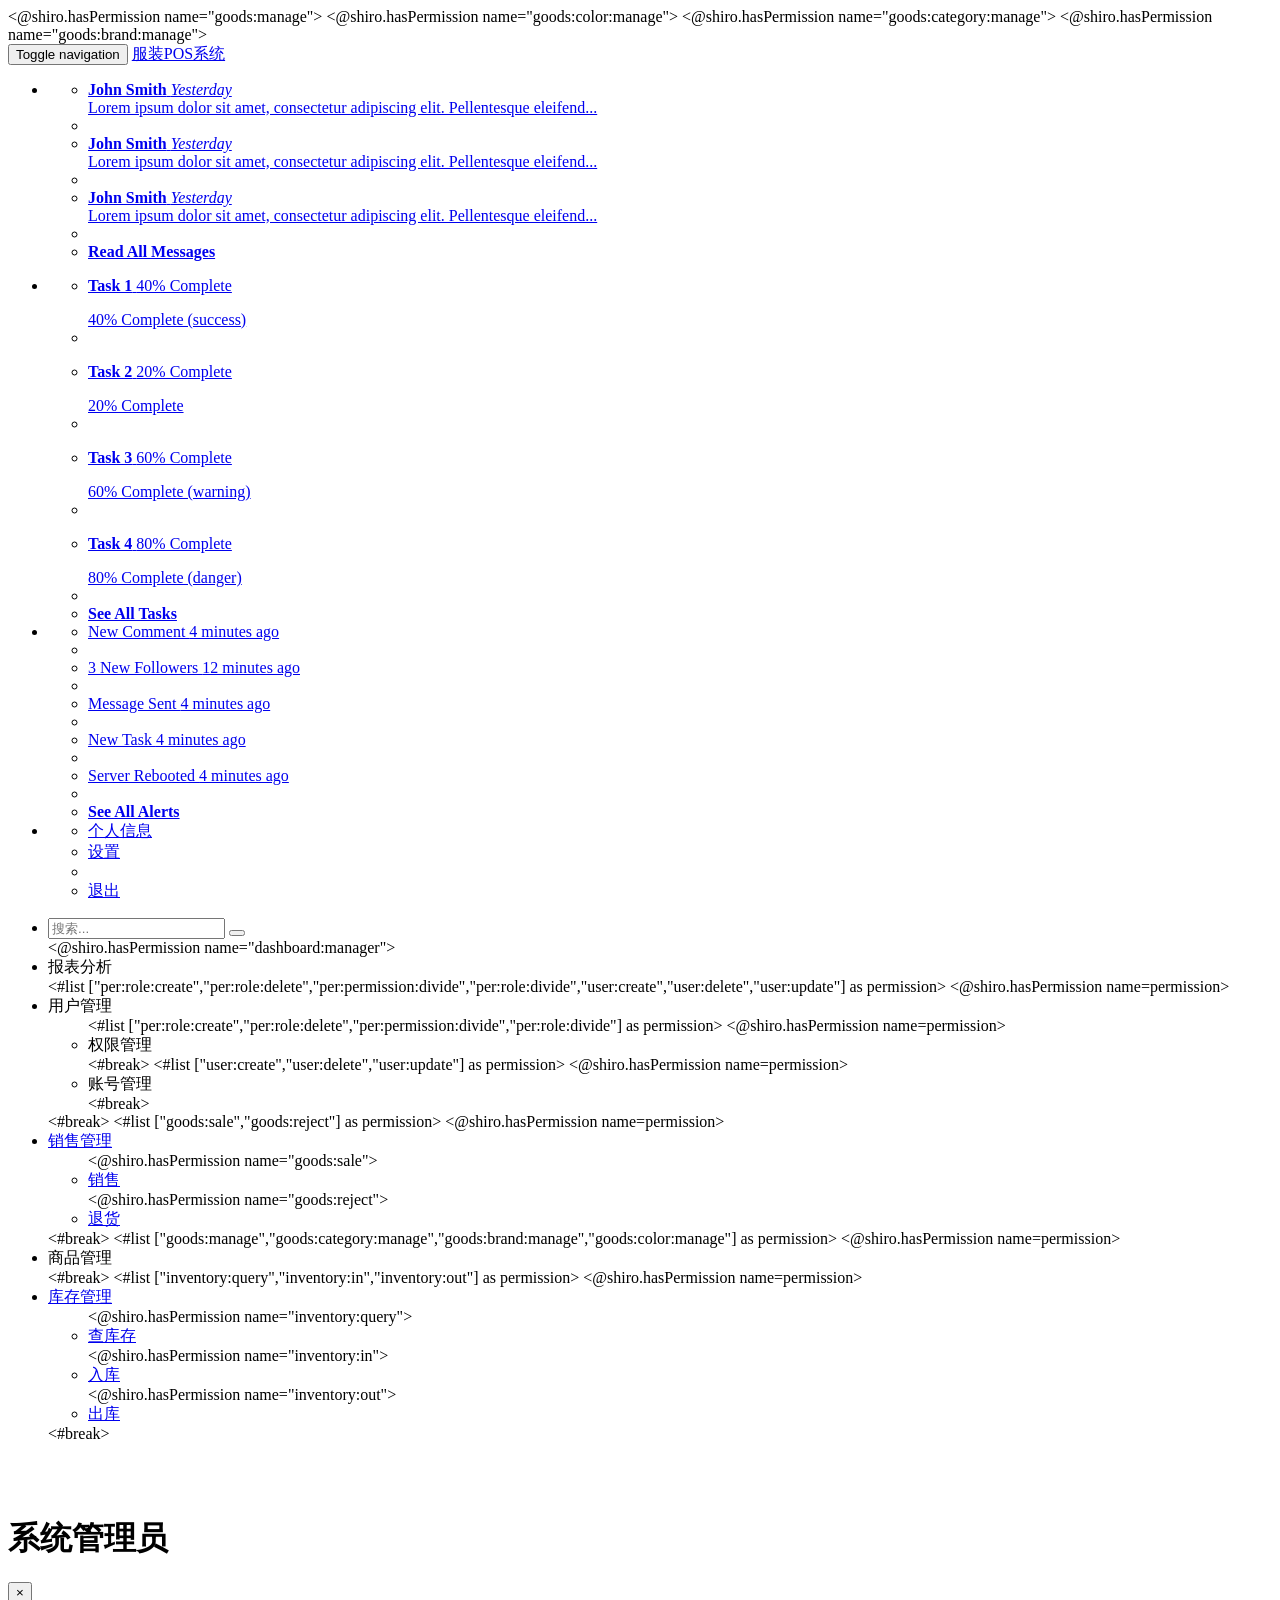
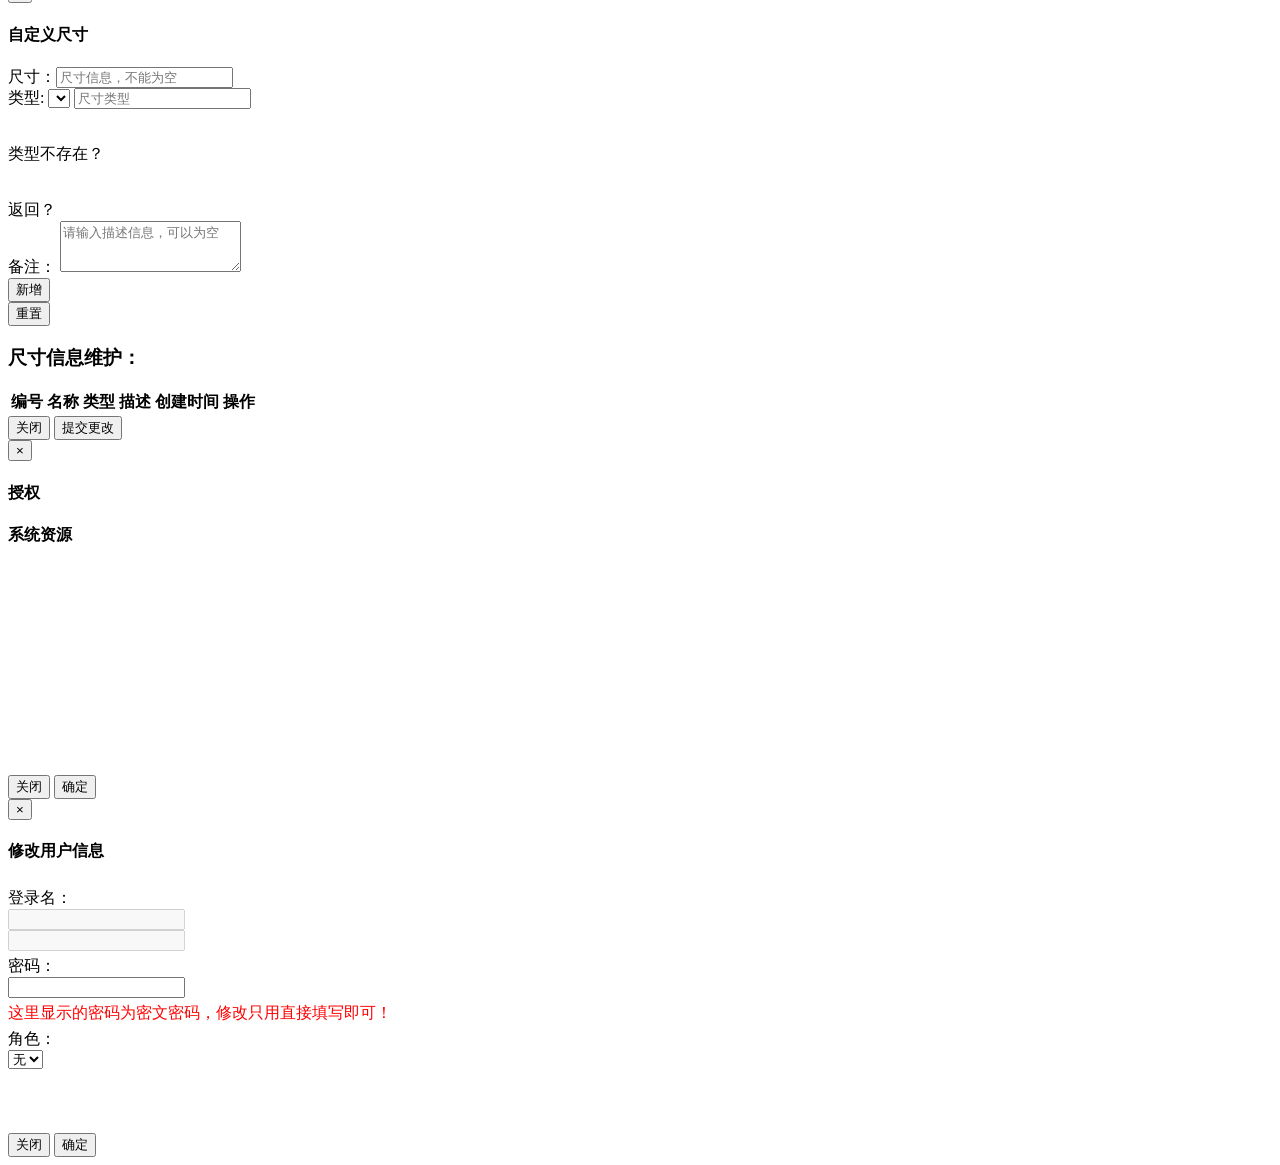
==== commit 76869e81: "修改品牌信息无法访问的bug" ====
--- a/clothingPOS/WebRoot/pages/index.html
+++ b/clothingPOS/WebRoot/pages/index.html
@@ -70,7 +70,7 @@
 				goodsCategoryFlag = true;
 			</script>
 		</@shiro.hasPermission>
-		<@shiro.hasPermission name="goods:btand:manage">
+		<@shiro.hasPermission name="goods:brand:manage">
 			<script type="text/javascript">
 				goodsBrandFlag = true;
 			</script>
@@ -1237,11 +1237,11 @@
 		<!-- dataTable -->
 		<script src="..${contextPath}/resources/DataTables-1.10.13/media/js/jquery.dataTables.min.js"></script>
 		<script src="..${contextPath}/resources/DataTables-1.10.13/media/js/dataTables.bootstrap.js"></script>
-		<script src="../resources/DataTables-1.10.13/extensions/Buttons/js/buttons.print.min.js"></script>
-		<script src="../resources/DataTables-1.10.13/extensions/Buttons/js/dataTables.buttons.min.js"></script>
+		<script src="..${contextPath}/resources/DataTables-1.10.13/extensions/Buttons/js/buttons.print.min.js"></script>
+		<script src="..${contextPath}/resources/DataTables-1.10.13/extensions/Buttons/js/dataTables.buttons.min.js"></script>
 		<script type="text/javascript" src="http://cdnjs.cloudflare.com/ajax/libs/jszip/2.5.0/jszip.min.js"></script>
-		<script src="../resources/DataTables-1.10.13/extensions/Buttons/js/buttons.html5.min.js"></script>
-		<script src="../resources/DataTables-1.10.13/extensions/Buttons/js/buttons.print.min.js"></script>
+		<script src="..${contextPath}/resources/DataTables-1.10.13/extensions/Buttons/js/buttons.html5.min.js"></script>
+		<script src="..${contextPath}/resources/DataTables-1.10.13/extensions/Buttons/js/buttons.print.min.js"></script>
 
 
 		<!-- zTree -->
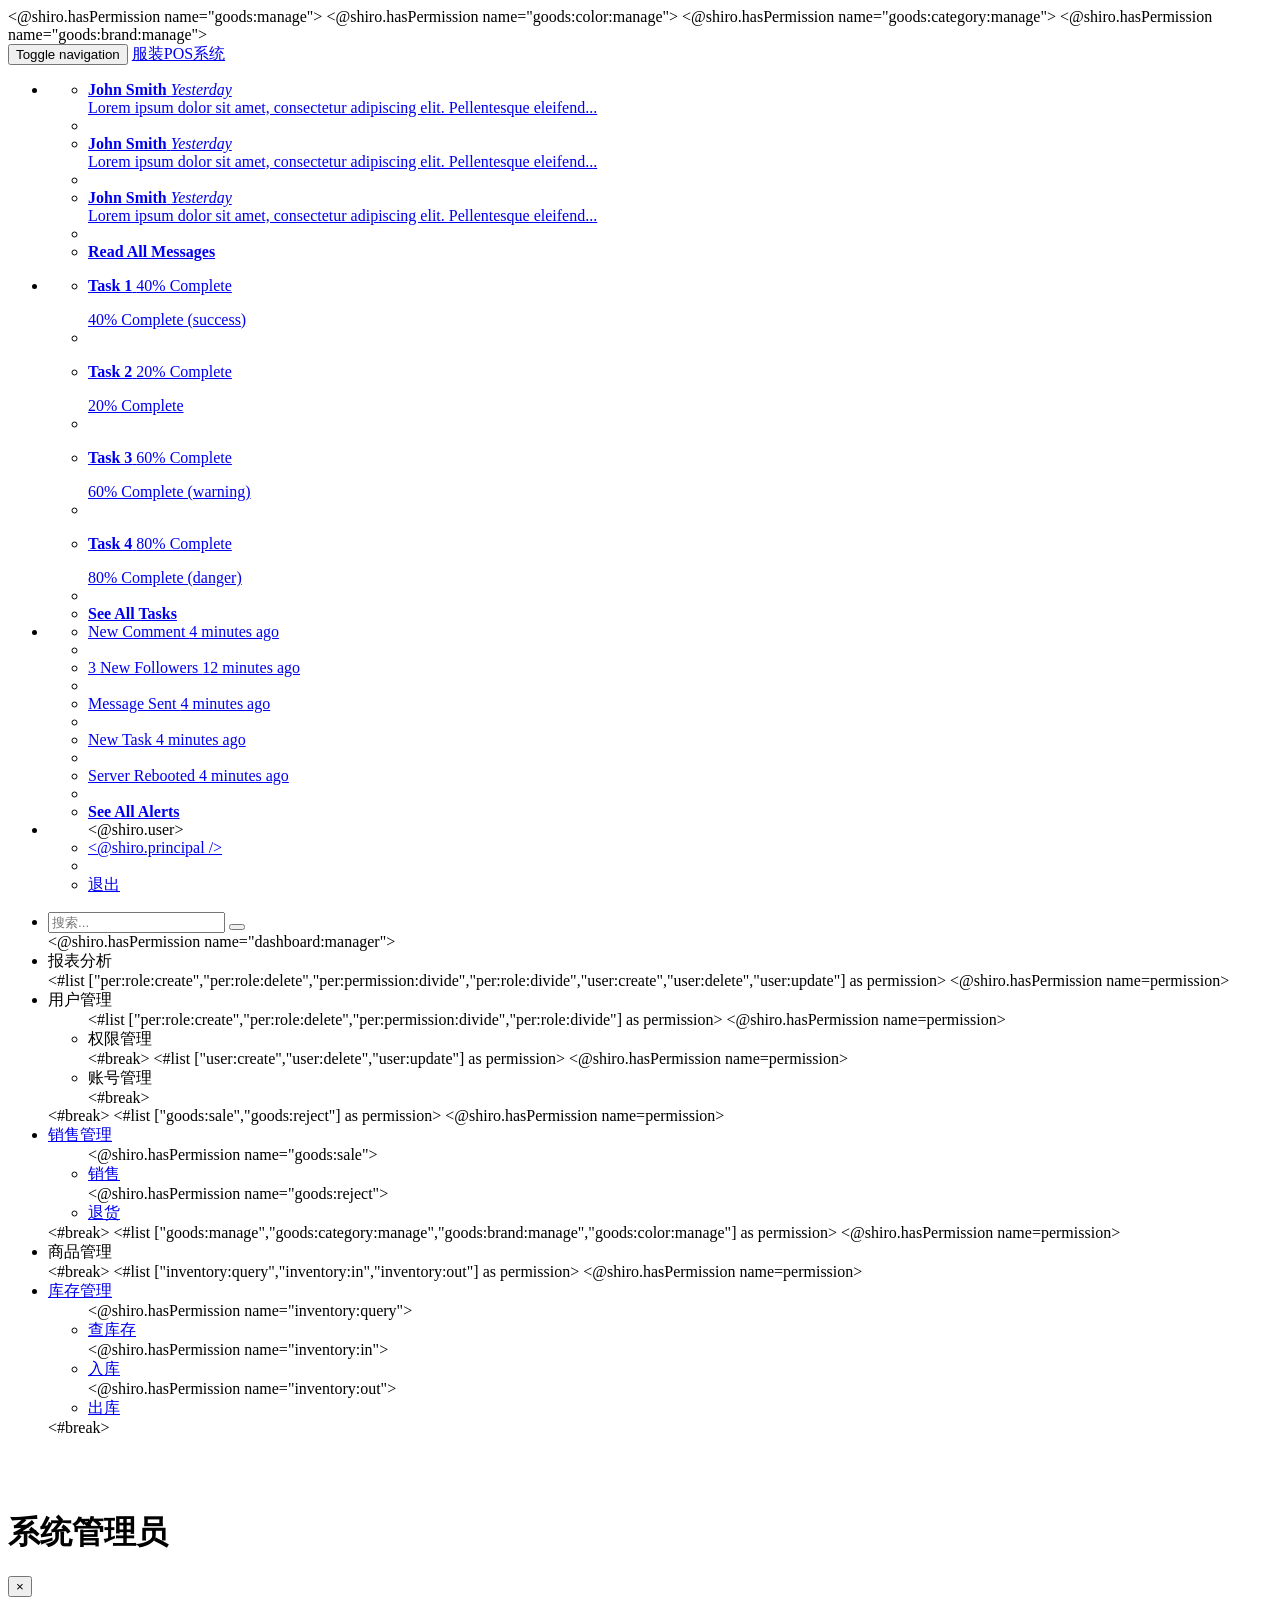
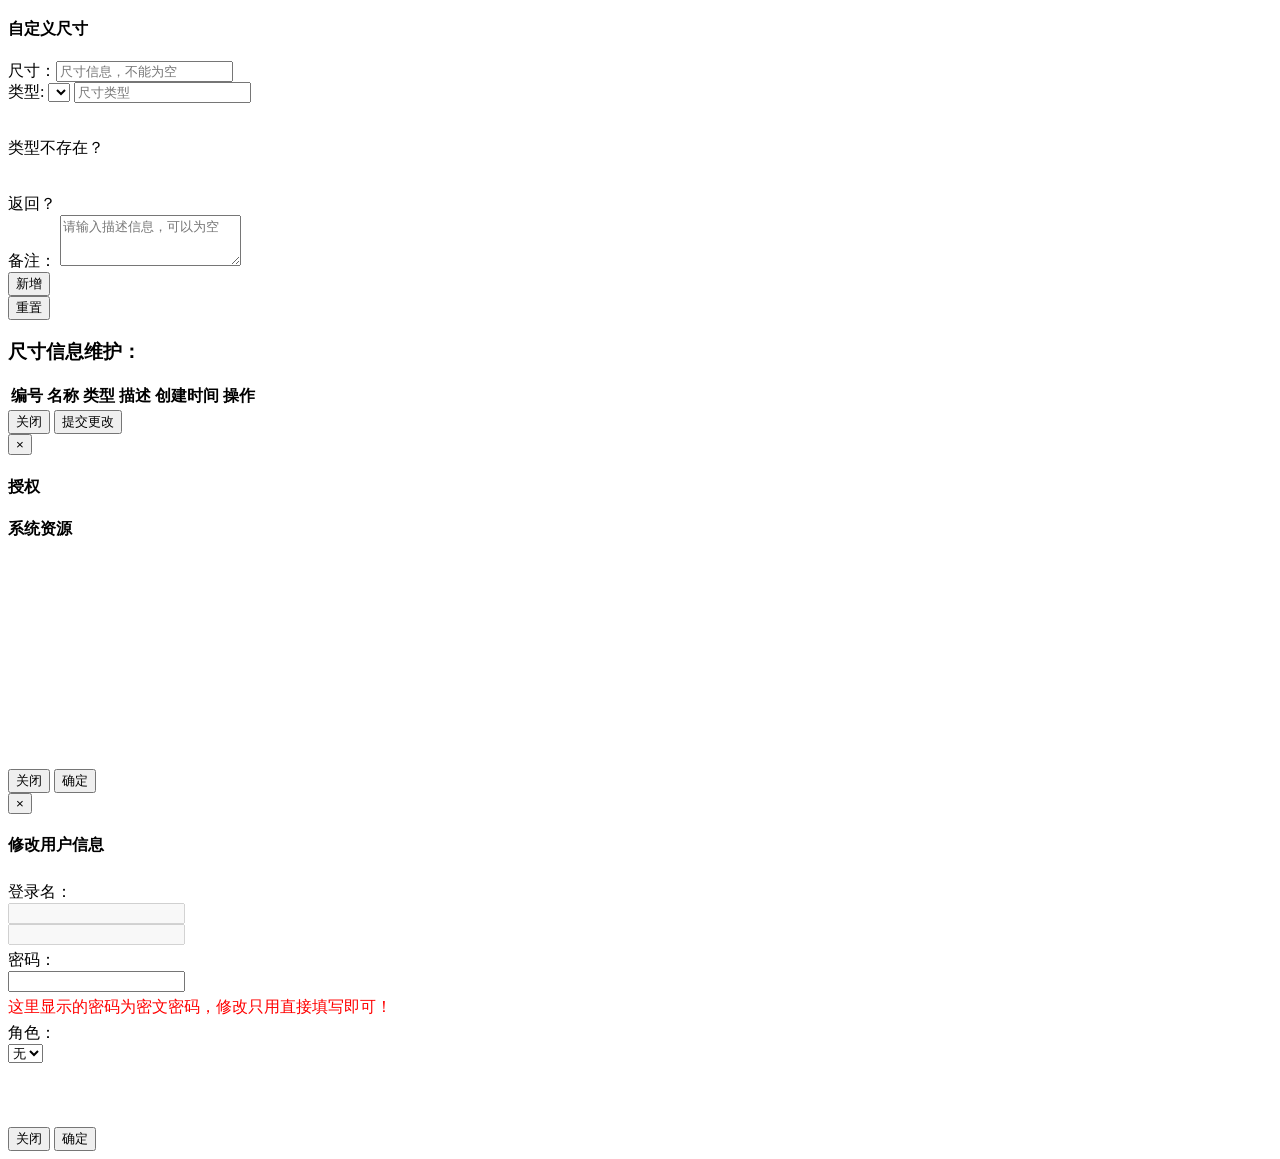
==== commit aef6659c: "使用shiro的freemarker标签<@shiro.principal/>获取当前登录用户的用户名报错" ====
--- a/clothingPOS/WebRoot/pages/index.html
+++ b/clothingPOS/WebRoot/pages/index.html
@@ -283,10 +283,13 @@
 							<i class="fa fa-caret-down"></i>
 						</a>
 						<ul class="dropdown-menu dropdown-user">
-							<li><a href="#"><i class="fa fa-user fa-fw"></i> 个人信息</a></li>
-							<li><a href="#"><i class="fa fa-gear fa-fw"></i> 设置</a></li>
-							<li class="divider"></li>
-							<li><a href="${contextPath}/login"><i class="fa fa-sign-out fa-fw"></i> 退出</a></li>
+							<@shiro.user>  
+								<li><a href="#"><i class="fa fa-user fa-fw"></i> <@shiro.principal /></a></li>
+								<!-- <li><a href="#"><i class="fa fa-gear fa-fw"></i> 设置</a></li> -->
+								<li class="divider"></li>
+								<li><a href="${contextPath}/logout"><i class="fa fa-sign-out fa-fw"></i> 退出</a></li>
+							</@shiro.user> 
+							
 						</ul> <!-- /.dropdown-user -->
 					</li>
 					<!-- /.dropdown -->
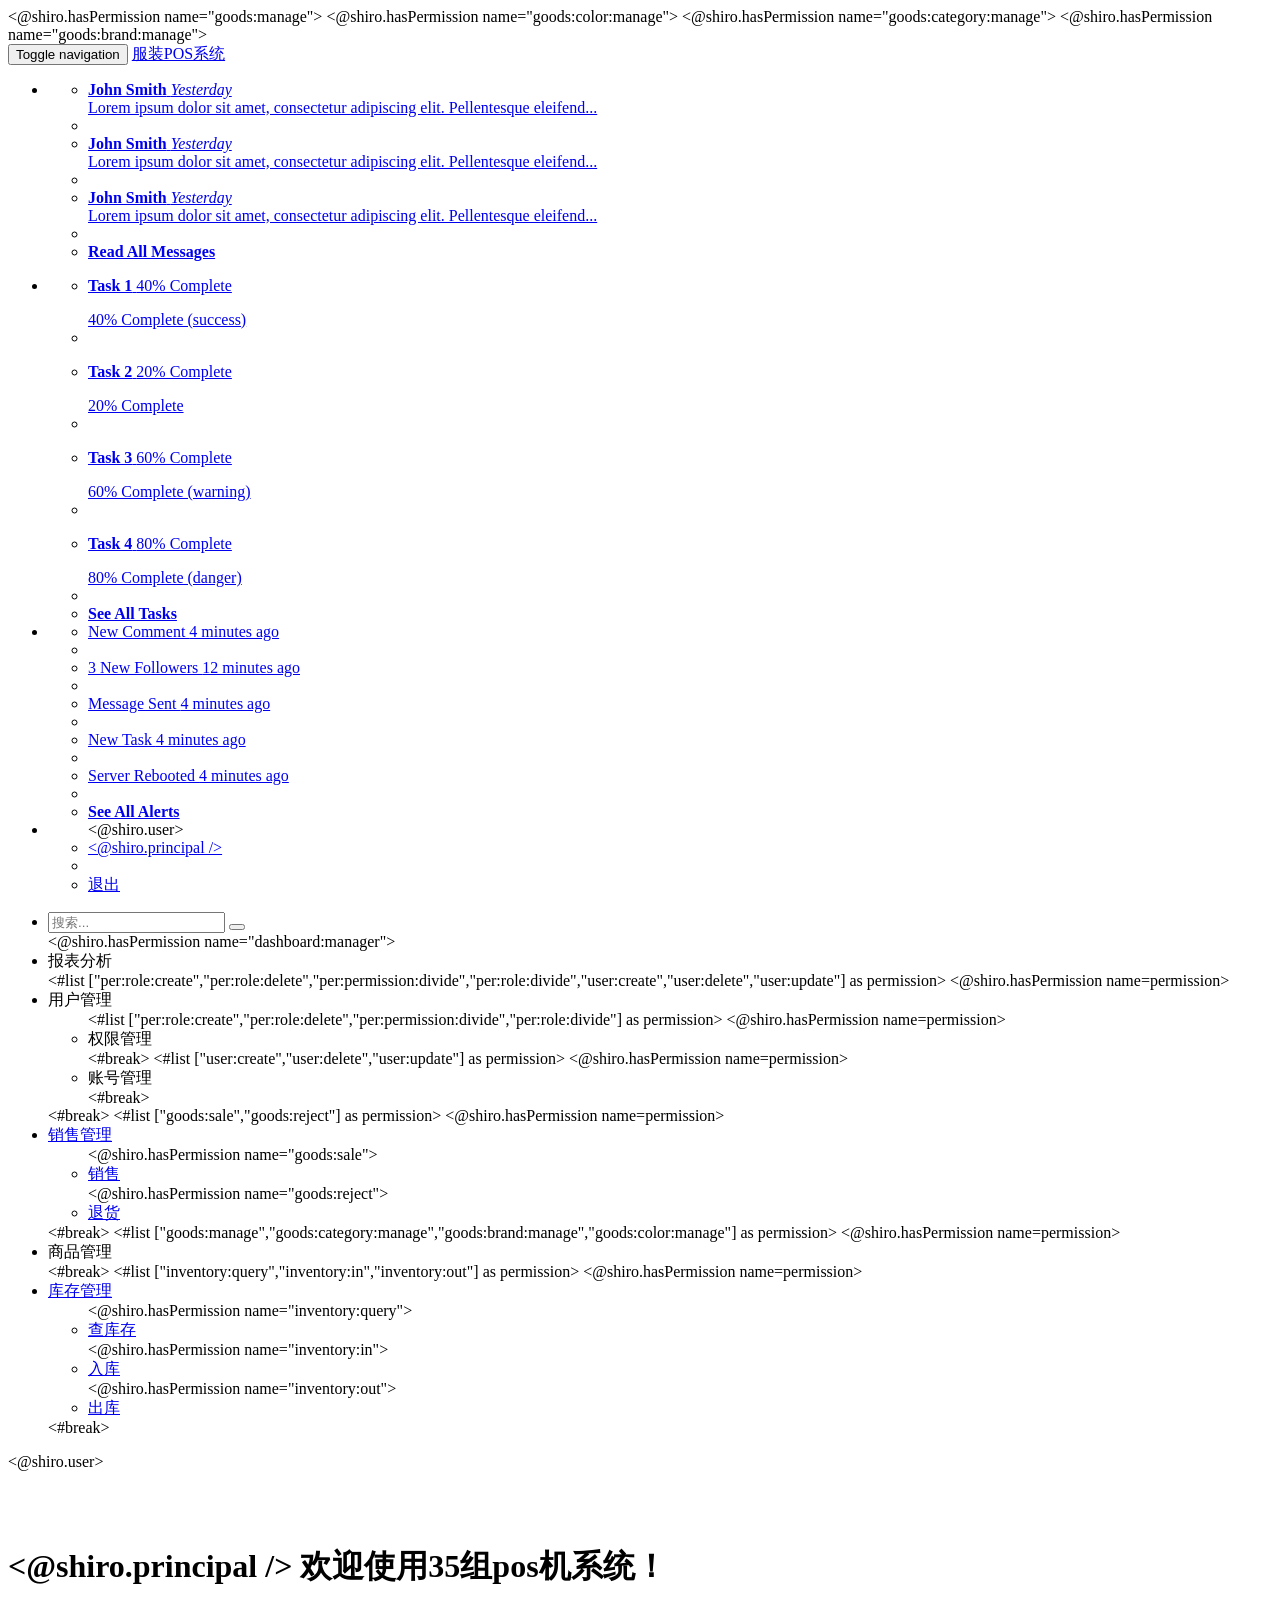
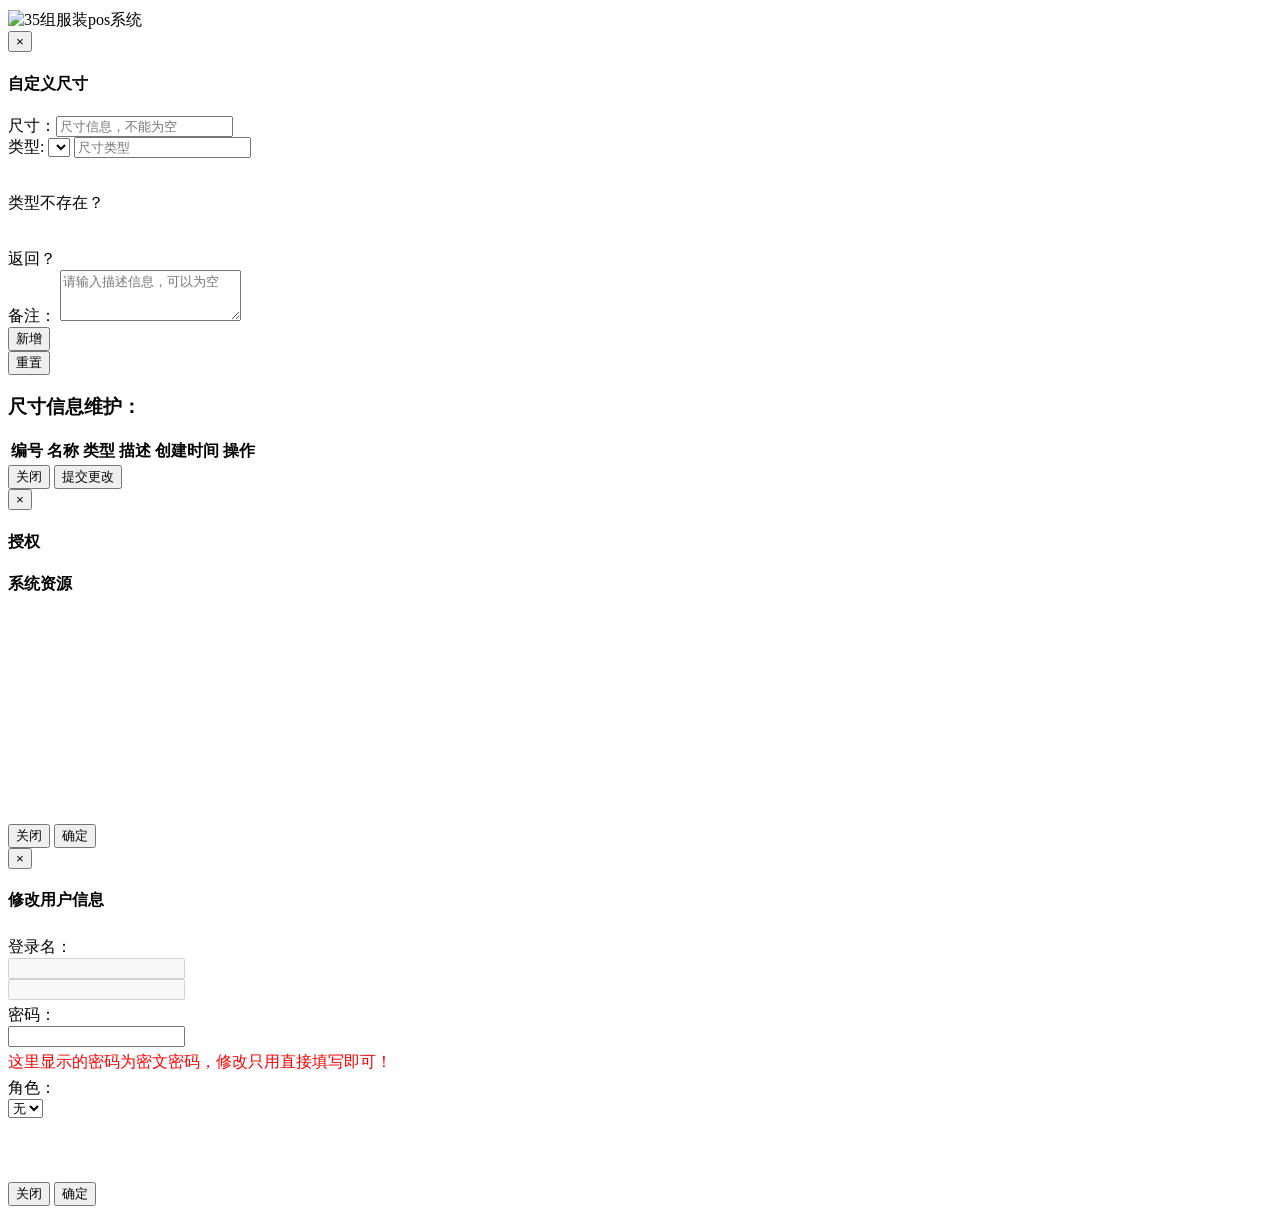
==== commit 628ddfa7: "增加页面背景图" ====
--- a/clothingPOS/WebRoot/pages/index.html
+++ b/clothingPOS/WebRoot/pages/index.html
@@ -28,7 +28,7 @@
 		<!-- comboSelect -->
 		<link rel="stylesheet" type="text/css" href="..${contextPath}/resources/css/combo.select.css">
 		<!-- zTree -->
-		<link rel="stylesheet" href="..${contextPath}/zTree_v3/css/zTreeStyle/zTreeStyle.css" type="text/css">
+		<link rel="stylesheet" href="..${contextPath}/zTree_v3/css/metroStyle/metroStyle.css" type="text/css">
 		<!-- dataTable -->
 		<!-- <link rel="stylesheet" type="text/css" href="..${contextPath}/resources/DataTables-1.10.13/media/css/dataTables.bootstrap.css"> -->
 		<link rel="stylesheet" type="text/css" href="..${contextPath}/resources/DataTables-1.10.13/extensions/Buttons/css/buttons.dataTables.min.css">
@@ -390,13 +390,16 @@
 			<div id="page-wrapper">
 				<div class="row">
 					<div class="col-lg-12">
-						<h1 class="page-header" style="padding-top: 52.5px;">系统管理员</h1>
+						<@shiro.user>  
+							<h1 class="page-header" style="padding-top: 52.5px;"><@shiro.principal /> 欢迎使用35组pos机系统！</h1> 
+						</@shiro.user> 
 					</div>
 					<!-- /.col-lg-12 -->
 				</div> 
 
 				<div id="container">
-
+					
+					<div id="init_img"><img width="90%" alt="35组服装pos系统" src="..${contextPath}/resources/img/pos_background.png"></div>
 					<!-- 商品管理 -->
 					<div id="goods-manager" style="display: none;">
 
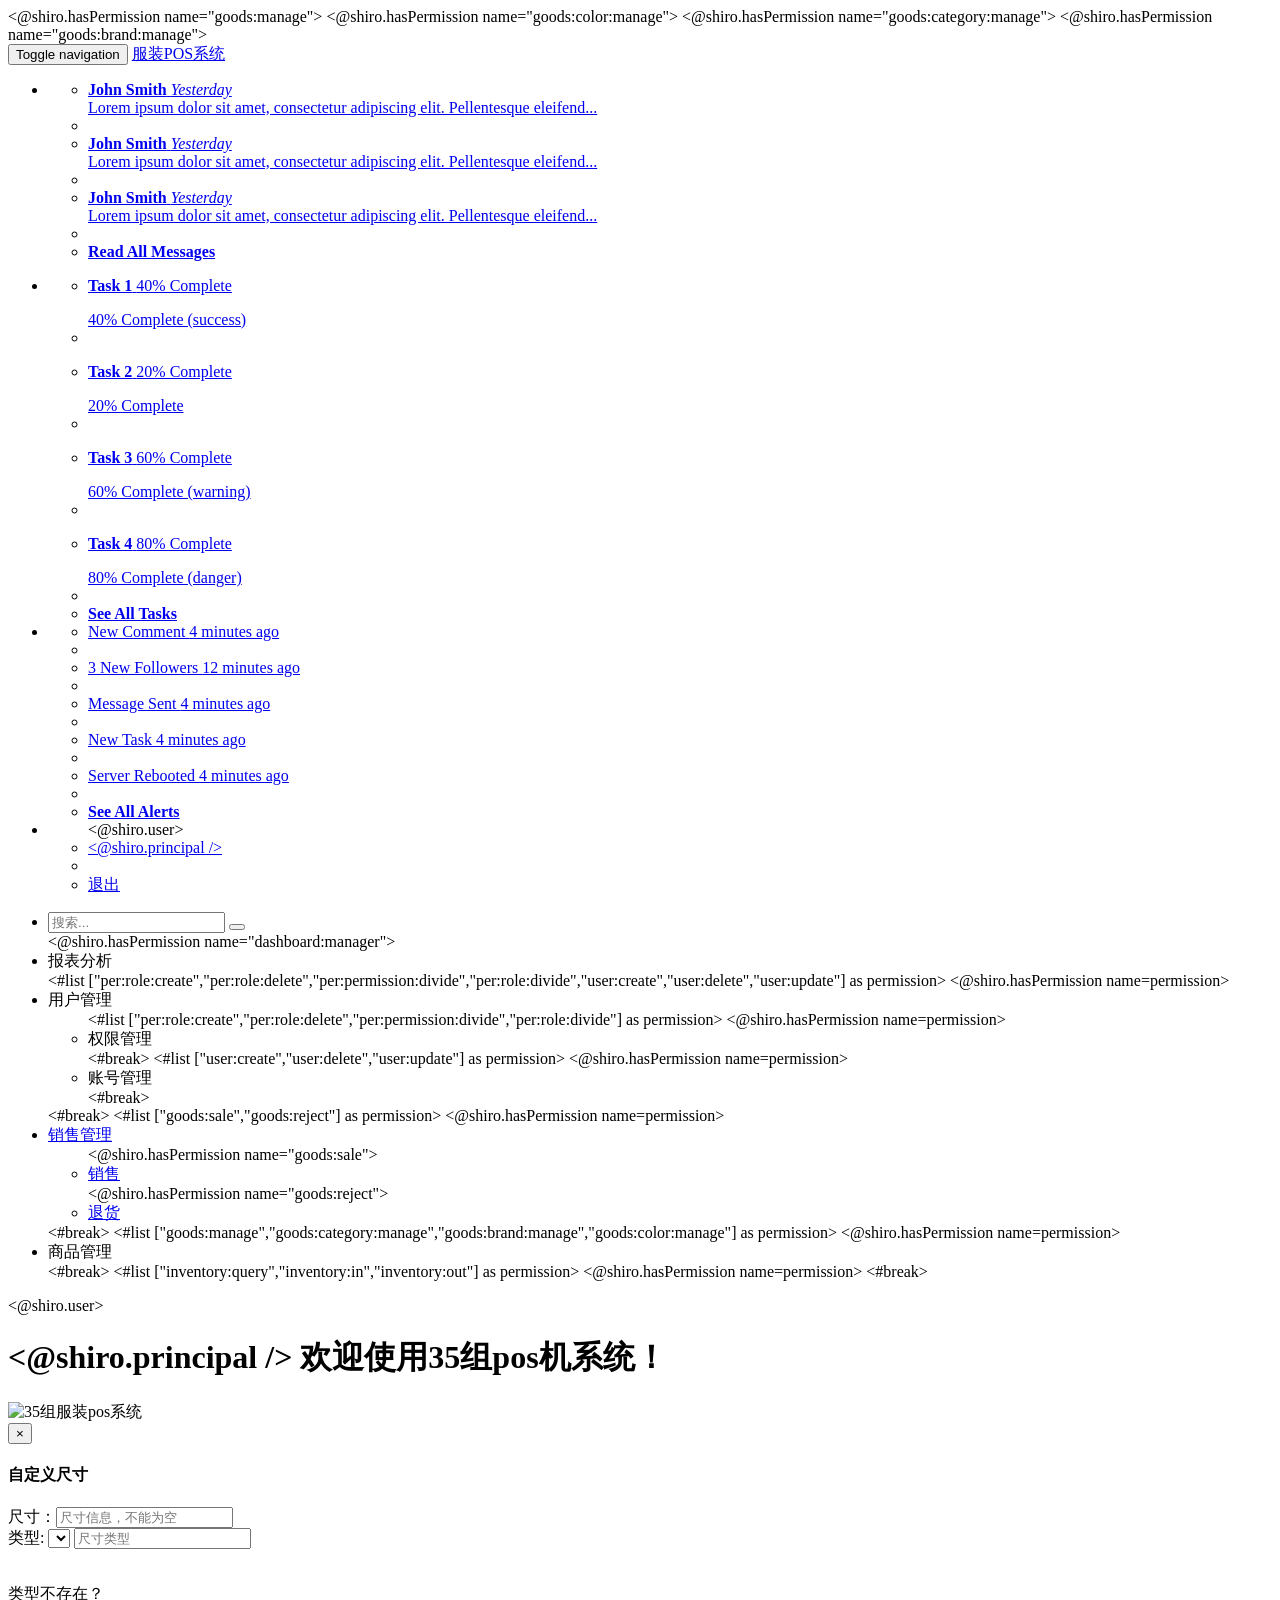
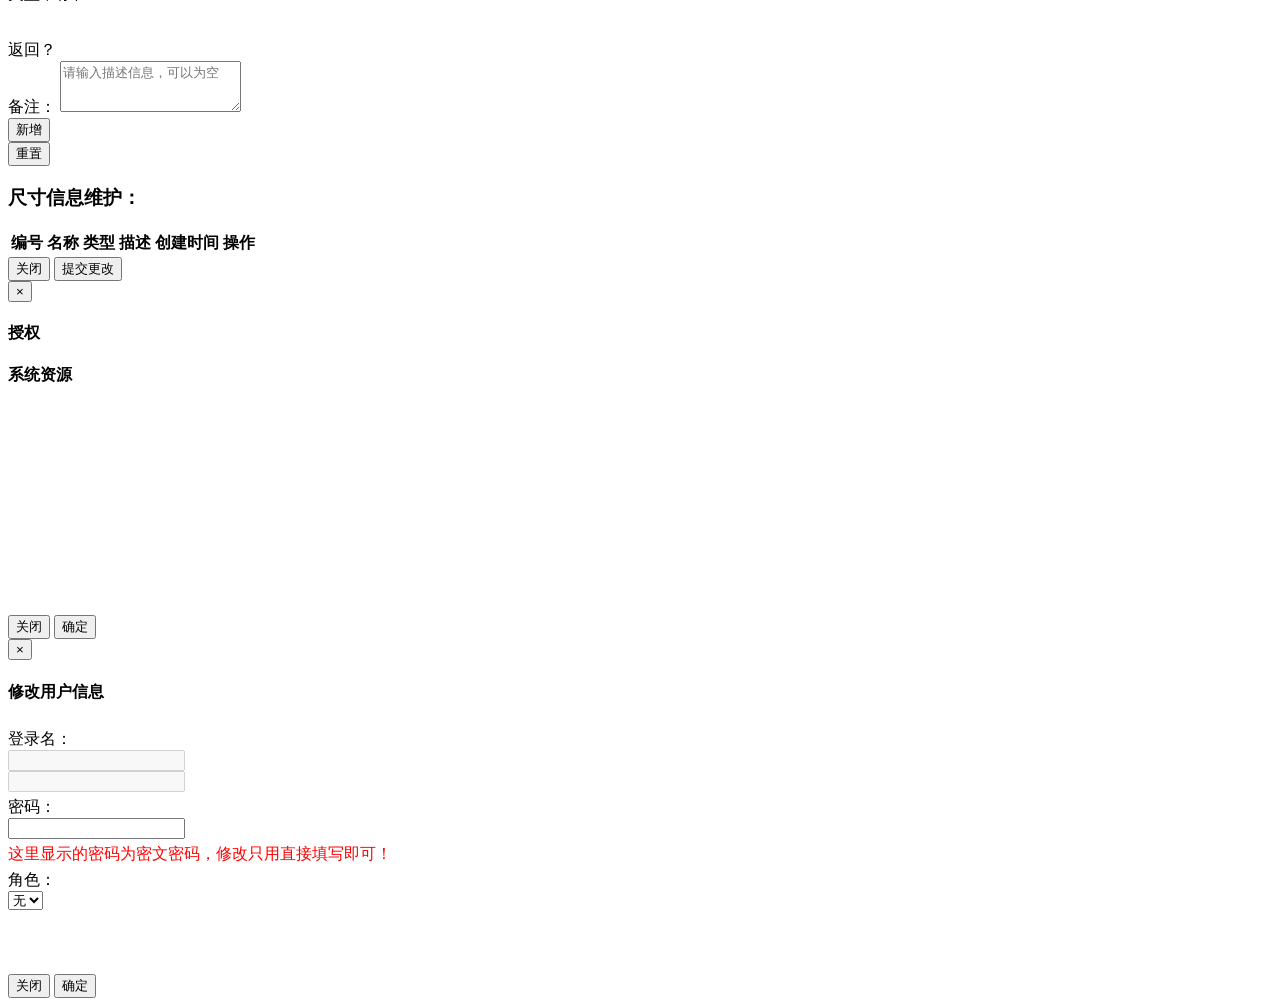
==== commit c7bcd4e4: "商品管理、类别管理、品牌管理、颜色管理加异步验证" ====
--- a/clothingPOS/WebRoot/pages/index.html
+++ b/clothingPOS/WebRoot/pages/index.html
@@ -80,7 +80,7 @@
 		<div id="wrapper">
 
 			<!-- Navigation -->
-			<nav class="navbar navbar-default navbar-fixed-top" role="navigation" style="margin-bottom: 0">
+			<nav class="navbar navbar-default navbar-static-top" role="navigation" style="margin-bottom: 0">
 				<div class="navbar-header">
 					<button type="button" class="navbar-toggle" data-toggle="collapse" data-target=".navbar-collapse">
 						<span class="sr-only">Toggle navigation</span> <span class="icon-bar"></span> <span class="icon-bar"></span> 
@@ -364,7 +364,7 @@
 							</#list>
 							<#list ["inventory:query","inventory:in","inventory:out"] as permission>
 								<@shiro.hasPermission name=permission>
-									<li><a href="#"><i class="fa fa-truck fa-fw"></i> 库存管理<span
+									<!-- <li><a href="#"><i class="fa fa-truck fa-fw"></i> 库存管理<span
 											class="fa arrow"></span></a>
 											<ul class="nav nav-second-level">
 												<@shiro.hasPermission name="inventory:query">
@@ -376,7 +376,7 @@
 												<@shiro.hasPermission name="inventory:out">
 													<li><a href="#">出库</a></li>
 												</@shiro.hasPermission>	
-											</ul> <!-- /.nav-second-level --></li>
+											</ul> /.nav-second-level</li> -->
 									<#break> 
 								</@shiro.hasPermission>
 							</#list>		
@@ -391,14 +391,16 @@
 				<div class="row">
 					<div class="col-lg-12">
 						<@shiro.user>  
-							<h1 class="page-header" style="padding-top: 52.5px;"><@shiro.principal /> 欢迎使用35组pos机系统！</h1> 
+							<h1 class="page-header" ><@shiro.principal /> 欢迎使用35组pos机系统！</h1> 
 						</@shiro.user> 
 					</div>
 					<!-- /.col-lg-12 -->
 				</div> 
+				
+				
 
 				<div id="container">
-					
+					<div class="row"><div class="col-lg-8"></div><div class="validate-result col-lg-4"></div></div>
 					<div id="init_img"><img width="90%" alt="35组服装pos系统" src="..${contextPath}/resources/img/pos_background.png"></div>
 					<!-- 商品管理 -->
 					<div id="goods-manager" style="display: none;">
@@ -446,7 +448,7 @@
 													<form class="form-horizontal">
 														<div class="form-group">
 															<div class="col-lg-3">
-																<label  for="goods-name">商品名称：</label><input class="form-control " type="text" id="goods-name" name="goods-name" placeholder="请输入商品名称，不能为空"/>
+																<label  for="goods-name">商品名称：</label><input class="form-control " type="text" id="goods-name" name="goods-name" placeholder="请输入商品名称，不能为空" onchange="validateGoodsName(this.value);"/>
 															</div>
 															<div class="col-lg-3">
 																<label  for="goods-style">商品款式：</label><input class="form-control " type="text" id="goods-style" name="goods-style" placeholder="请输入商品款式，可以为空"/>
@@ -535,7 +537,8 @@
 											<form class="form-horizontal">
 												<div class="form-group">
 													<div class="col-lg-3">
-														<label  for="category-name">类别名称：</label><input class="form-control " type="text" id="category-name" name="category-name" placeholder="请输入类别名称，不能为空"/>
+														<label  for="category-name">类别名称：</label><input class="form-control " type="text" id="category-name" name="category-name" placeholder="请输入类别名称，不能为空" onchange="validateCategoryName(this.value);"/>
+														<!-- <div id="validate-cate-name"></div> -->
 													</div>
 													<div class="col-lg-4">
 														<div class="row" style="margin-left: 0px;">
@@ -599,7 +602,7 @@
 											<form class="form-horizontal">
 												<div class="form-group">
 													<div class="col-lg-3">
-														<label  for="brand-name">品牌名称：</label><input class="form-control " type="text" id="brand-name" name="brand-name" placeholder="品牌名称，不能为空"/>
+														<label  for="brand-name">品牌名称：</label><input class="form-control " type="text" id="brand-name" name="brand-name" placeholder="品牌名称，不能为空" onchange="validateBrandName(this.value);"/>
 													</div>
 												</div>
 												
@@ -639,7 +642,7 @@
 											<form class="form-horizontal">
 												<div class="form-group">
 													<div class="col-lg-3">
-														<label  for="color-name">颜色名称：</label><input class="form-control " type="text" id="color-name" name="color-name" placeholder="颜色名称，不能为空"/>
+														<label  for="color-name">颜色名称：</label><input class="form-control " type="text" id="color-name" name="color-name" placeholder="颜色名称，不能为空" onchange="validateColorName(this.value);"/>
 													</div>
 												</div>
 												
@@ -1263,6 +1266,7 @@
 
 		<!-- 加载自定义的js -->
 		<script src="..${contextPath}/resources/js/index.js"></script>
+		<script src="..${contextPath}/resources/js/validate.js"></script>
 		<script src="..${contextPath}/resources/js/myHighCharts.js"></script>
 		<script src="..${contextPath}/resources/js/myDataTable.js"></script>
 		<script src="..${contextPath}/resources/js/zTree_custom.js"></script>
